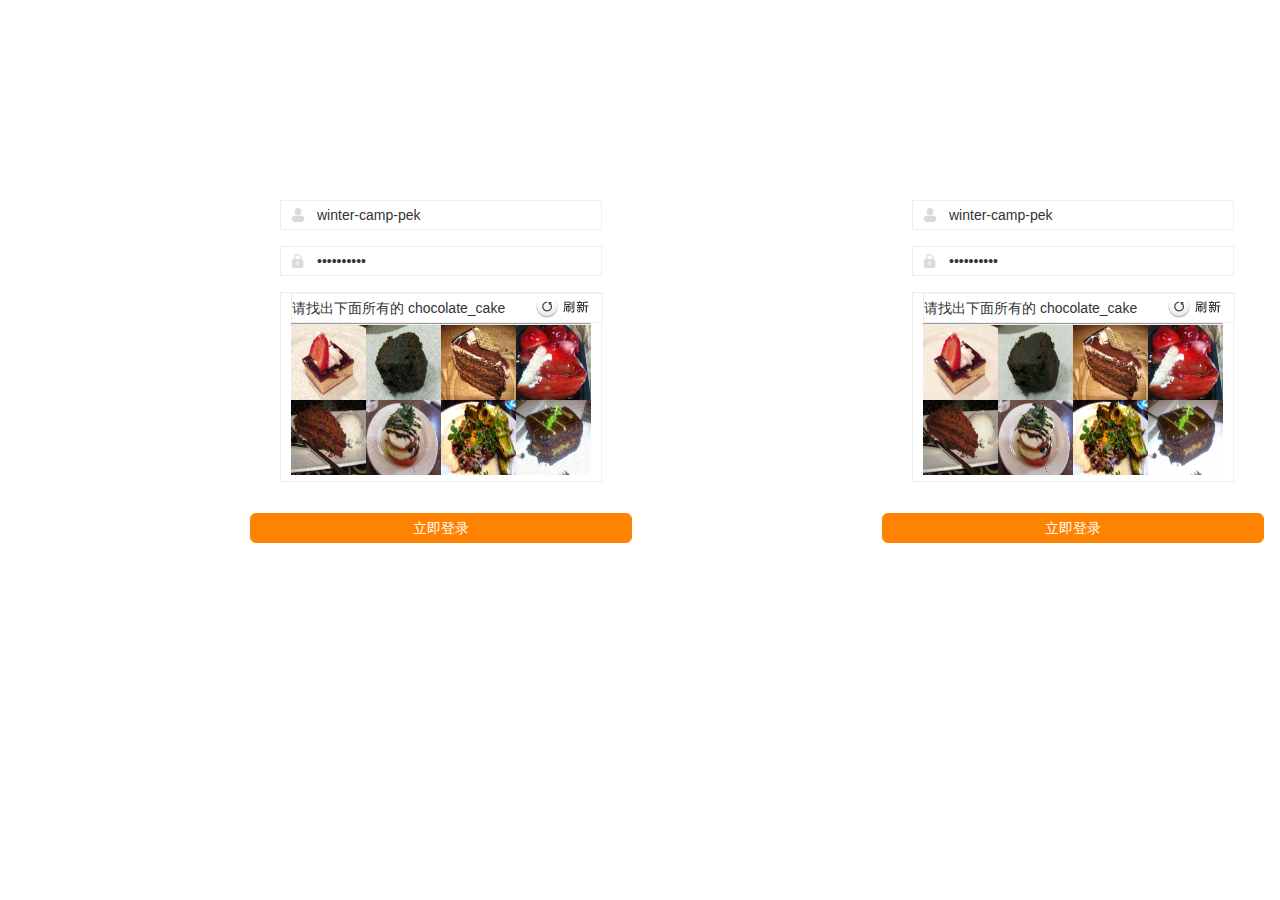
==== demo.html @ 8f359eaf "refresh index page" ====
<!DOCTYPE html>
<html>

<head>
  <meta charset="utf-8">
  <meta http-equiv="X-UA-Compatible" content="IE=edge,chrome=1">
  <title>中国铁路12306</title>
  <link rel="shortcut icon" href="images/favicon.ico" type="image/x-icon" />
  <link href="css/global.css" rel="stylesheet">
  <link href="css/public.css" rel="stylesheet">
  <link href="css/login.css" rel="stylesheet">
  <link href="css/iconfont.css" rel="stylesheet">
</head>

<body class="page-login">
  <!-- 登录区域 -->
  <div class="">

    <!--  仅显示账户登录添加样式login-box-account，验证码隐藏添加样式 login-box-account-nocode -->
    <div>
      <div class="login-bd" style="float:left">
        <!-- 账号登录 -->
        <div class="login-account">
          <div class="login-item">
            <label for="user" class="item-label"><i class="icon icon-user"></i></label>
            <input type="text" class="input" id="J-userName" placeholder="用户名／邮箱／手机号"  value="winter-camp-pek">
          </div>
          <div class="login-item">
            <label for="pwd" class="item-label"><i class="icon icon-pwd"></i></label>
            <input type="password" class="input" id="J-password" placeholder="密码" value="0123456789">
          </div>
          <div class="login-pwd-code">
            <!-- 验证码区域 -->
            <div class="touclick-wrapper lgcode-2018">
              <div class="lgcode-error" id="error" style="display: none;"></div>
              <div class="lgcode-success" id="success" style="display: none;"></div>
              <div class="lgcode-refresh"></div>
              <div id="J-loginImgArea" class="loginImg">
                <div class="login-item" style="margin-bottom:8px">
                  <p id="item2_label" type="text" class="input " style="padding-left: 0px;height:20px">请点击下图所有的apple_pie</p>
                  <hr />

                  <div class="pic" id="img">

                    <div class="bg" id="img1">
                      <div class=" img">
                      </div>
                    </div>

                    <div class="bg" id="img2">
                      <div class="img">
                      </div>
                    </div>
                    <div class="bg" id="img3">
                      <div class="img">
                      </div>
                    </div>

                    <div class="bg" id="img4">
                      <div class="img">
                      </div>
                    </div>



                    <div class="bg" id="img5">
                      <div class=" img">
                      </div>
                    </div>


                    <div class="bg" id="img6">
                      <div class=" img">
                      </div>
                    </div>


                    <div class="bg" id="img7">
                      <div class=" img">
                      </div>
                    </div>

                    <div class="bg" id="img8">
                      <div class="img">
                      </div>
                    </div>
                  </div>

                </div>
                <div class="lgcode-loading" style="display: none;"><img src="images/loading.gif" alt="" style="display: none;">
                </div>
                <div id="J-passCodeCoin"></div>
              </div>
            </div>


          </div>

        </div>

        <div class="login-error" id="J-login-error"><i class="icon icon-plaint-fill"></i><span>用户名或密码输入错误</span></div>
        <div class="login-btn">
          <a id="J-login" href="javascript:;" class="btn btn-primary form-block">立即登录</a>
        </div>

      </div>

      <div class="login-bd" style="float:left">
        <!-- 账号登录 -->
        <div class="login-account">
          <div class="login-item">
            <label for="user" class="item-label"><i class="icon icon-user"></i></label>
            <input type="text" class="input" id="J-userName" placeholder="用户名／邮箱／手机号" value="winter-camp-pek">
          </div>
          <div class="login-item">
            <label for="pwd" class="item-label"><i class="icon icon-pwd"></i></label>
            <input type="password" class="input" id="J-password" placeholder="密码" value="0123456789">
          </div>
          <div class="login-pwd-code">
            <!-- 验证码区域 -->
            <div class="touclick-wrapper lgcode-2018">
              <div class="lgcode-error" id="error2" style="display: none;"></div>
              <div class="lgcode-success" id="success2" style="display: none;"></div>
              <div class="lgcode-refresh"></div>
              <div id="J-loginImgArea2" class="loginImg">
                <div class="login-item" style="margin-bottom:8px">
                  <p id="item1_label" type="text" class="input " style="padding-left: 0px;height:20px">请点击下图所有的apple_pie</p>
                  <hr />

                  <div class="pic" id="img">

                    <div class="bg" id="img21">
                      <div class=" img">
                      </div>
                    </div>

                    <div class="bg" id="img22">
                      <div class="img">
                      </div>
                    </div>
                    <div class="bg" id="img23">
                      <div class="img">
                      </div>
                    </div>

                    <div class="bg" id="img24">
                      <div class="img">
                      </div>
                    </div>



                    <div class="bg" id="img25">
                      <div class=" img">
                      </div>
                    </div>


                    <div class="bg" id="img26">
                      <div class=" img">
                      </div>
                    </div>


                    <div class="bg" id="img27">
                      <div class=" img">
                      </div>
                    </div>

                    <div class="bg" id="img28">
                      <div class="img">
                      </div>
                    </div>
                  </div>

                </div>
                <div class="lgcode-loading" style="display: none;"><img src="images/loading.gif" alt="" style="display: none;">
                </div>
                <div id="J-passCodeCoin"></div>
              </div>
            </div>


          </div>

        </div>

        <div class="login-error" id="J-login-error"><i class="icon icon-plaint-fill"></i><span>用户名或密码输入错误</span></div>
        <div class="login-btn">
          <a id="J-login2" href="javascript:;" class="btn btn-primary form-block">立即登录</a>
        </div>

      </div>

    </div>






    <script type="text/javascript" src="js/jquery-1.9.1.js"></script>
    <script type="text/javascript" src="js/login_new.js"></script>
    <script type="text/javascript">
    /*
      $('#J-login').click(function () {
        //var n = Math.round(Math.random());
        var login = document.getElementById("J-loginImgArea");
        login.style.display = "none";
        //if (n == 0) {
        var id = document.getElementById('error');
        id.style.display = "block";
        //} else {
        //  var id = document.getElementById('success');
        //  id.style.display = "block";
        //}

      });
      $('#J-login2').click(function () {
        //var n = Math.round(Math.random());
        var login = document.getElementById("J-loginImgArea2");
        login.style.display = "none";
        //if (n == 0) {
        //  var id = document.getElementById('error2');
        //  id.style.display = "block";
        //} else {
        var id = document.getElementById('success2');
        id.style.display = "block";
        //}

      });
      */
      function left_btn_onclick() {
        var login = document.getElementById("J-loginImgArea");
        login.style.display = "none";
        var id = document.getElementById('error');
        id.style.display = "block";
      }

      function right_btn_onclick() {
        var login = document.getElementById("J-loginImgArea2");
        login.style.display = "none";
        var id = document.getElementById('success2');
        id.style.display = "block";
      }

      function refresh() {
        var login = document.getElementById("J-loginImgArea");
        login.style.display = "block";
        var login = document.getElementById("J-loginImgArea2");
        login.style.display = "block";
        var id = document.getElementById('success2');
        id.style.display = "none";
        var id = document.getElementById('error');
        id.style.display = "none";
        step_cnt = 0;
        //alert("Done !");
      }


      function sleep(delay) {
        var start = (new Date()).getTime();
        while ((new Date()).getTime() - start < delay) {
          continue;
        }
      }

      var epoch_cnt = 0;
      var step_cnt = 0;

      var img_l_Path = [
        ["05l.jpg", "03l.jpg", "00l.jpg", "04l.jpg", "02l.jpg", "07l.jpg", "06l.jpg", "01l.jpg"],
        ["12l.jpg", "11l.jpg", "16l.jpg", "13l.jpg", "14l.jpg", "15l.jpg", "10l.jpg", "17l.jpg"],
        ["25l.jpg", "21l.jpg", "20l.jpg", "22l.jpg", "23l.jpg", "24l.jpg", "27l.jpg", "26l.jpg"],
        ["30l.jpg", "37l.jpg", "36l.jpg", "35l.jpg", "34l.jpg", "33l.jpg", "32l.jpg", "31l.jpg"],
        ["47l.jpg", "45l.jpg", "46l.jpg", "44l.jpg", "43l.jpg", "40l.jpg", "41l.jpg", "42l.jpg"]
      ];

      var img_r_Path = [
        ["05r.jpg", "03r.jpg", "00r.jpg", "04r.jpg", "02r.jpg", "07r.jpg", "06r.jpg", "01r.jpg"],
        ["12r.jpg", "11r.jpg", "16r.jpg", "13r.jpg", "14r.jpg", "15r.jpg", "10r.jpg", "17r.jpg"],
        ["25r.jpg", "21r.jpg", "20r.jpg", "22r.jpg", "23r.jpg", "24r.jpg", "27r.jpg", "26r.jpg"],
        ["30r.jpg", "37r.jpg", "36r.jpg", "35r.jpg", "34r.jpg", "33r.jpg", "32r.jpg", "31r.jpg"],
        ["47r.jpg", "45r.jpg", "46r.jpg", "44r.jpg", "43r.jpg", "40r.jpg", "41r.jpg", "42r.jpg"]
      ];

      var item_label = ["chocolate_cake", 
                        "baklava", 
                        "chocolate_cake", 
                        "beet_salad", 
                        "beignets"];

      var if_left_selected = [
        [1, 0, 1, 0, 1, 0, 0, 1],
        [0, 1, 0, 0, 0, 1, 0, 0],
        [0, 1, 1, 1, 1, 1, 0, 0],
        [1, 0, 0, 1, 0, 1, 0, 0],
        [0, 1, 0, 0, 0, 1, 1, 0]
      ];

      var if_right_selected = [
        [0, 1, 1, 0, 1, 0, 0, 1],
        [1, 1, 0, 1, 1, 0, 0, 0],
        [1, 1, 0, 1, 0, 0, 1, 0],
        [1, 0, 0, 0, 0, 1, 1, 1],
        [0, 0, 0, 0, 1, 1, 1, 1]
      ];

      var init = [1, 2, 3, 4, 5, 6, 7, 8];
      var prefix = "请找出下面所有的 "

      function next_step() {
        if(step_cnt == 0) { 
          refresh();
          document.getElementById("item1_label").innerText = prefix + item_label[epoch_cnt];
          document.getElementById("item2_label").innerText = prefix + item_label[epoch_cnt];
          for (var i = 0; i < init.length; i++) {
            var id = "img" + init[i];
            var imagei = document.getElementById(id);
            var s = "url(img/"+ img_l_Path[epoch_cnt][i] +")";
            imagei.style.backgroundImage = s;
            imagei.children[0].className = "img";
          }
          for (var i = 0; i < init.length; i++) {
            var id = "img2" + init[i];
            var imagei = document.getElementById(id);
            var s = "url(img/"+ img_r_Path[epoch_cnt][i] +")";
            imagei.style.backgroundImage = s;
            imagei.children[0].className = "img";
          }
        }
        else if (step_cnt < 9){
          if (if_left_selected[epoch_cnt][step_cnt - 1] == 1) {
            var id = "img" + init[step_cnt - 1];
            var imagei = document.getElementById(id).children[0];
            imagei.className = "lgcode-active img";
            console.log(id);
          }
          if (if_right_selected[epoch_cnt][step_cnt - 1] == 1) {
            var id = "img2" + init[step_cnt - 1];
            var imagei = document.getElementById(id).children[0];
            imagei.className = "lgcode-active img";
            console.log(id);
          }
        }
        else
        {
          left_btn_onclick();
          right_btn_onclick();
        }

        step_cnt++;
        if (step_cnt >= 11) {
          step_cnt = 0;
          epoch_cnt++;
          if (epoch_cnt >= 5) location.reload();
        }
        setTimeout("next_step()", 1000);
      }

      window.onload = function () {
        /*
        for (var i = 0; i < init.length; i++) {
          var id = "img" + init[i];
          var imagei = document.getElementById(id);
          var s = "url(img/1.jpg)";
          imagei.style.backgroundImage = s;
          imagei.children[0].className = "img";
        }
        for (var i = 0; i < init.length; i++) {
          var id = "img2" + init[i];
          var imagei = document.getElementById(id);
          var s = "url(img/1.jpg)";
          imagei.style.backgroundImage = s;
          imagei.children[0].className = "img";
        }*/
        //setTimeout("next_step()", 1000);
        next_step();
      }

      /*
      var init = [1, 2, 3, 4, 5, 6, 7, 8];
      var clicked = [1, 1, 1, 1, 1, 1, 1, 1];

      var init2 = [1, 2, 3, 4, 5, 6, 7, 8];
      var clicked2 = [1, 1, 1, 1, 1, 1, 1, 1];
      window.onload = function () {
        for (var i = 0; i < init2.length; i++) {
          var id = "img" + init[i];
          var imagei = document.getElementById(id);
          var s = "url(img/1.jpg)";
          imagei.style.backgroundImage = s;
          imagei.children[0].className = "img";
        }
        for (var i = 0; i < init2.length; i++) {
          var id = "img2" + init2[i];
          var imagei = document.getElementById(id);
          var s = "url(img/1.jpg)";
          imagei.style.backgroundImage = s;
          imagei.children[0].className = "img";
        }
      }
      var x = 1;
      function clickpic() {
        if (clicked[x - 1] == 1) {
          var id = "img" + x;
          var imagei = document.getElementById(id).children[0];
          imagei.className = "lgcode-active img";
          console.log(id);
          setTimeout("clickpic()", "1000");
        }
        x++;
        if (x == 10) {
          document.getElementById("J-login").click();
          setTimeout("location.reload()", "3000");
          setTimeout("clickpic()", "5000");
          //loadcode();
          x = 1;
        };

      }

      var x2 = 1;
      function clickpic2() {
        if (clicked[x2 - 1] == 1) {
          var id = "img2" + x2;
          var imagei = document.getElementById(id).children[0];
          imagei.className = "lgcode-active img";
          console.log(id);
          setTimeout("clickpic2()", "1000");
        }
        x2++;
        if (x2 == 10) {
          document.getElementById("J-login2").click();
          setTimeout("location.reload()", "3000");
          setTimeout("clickpic2()", "5000");
          //loadcode();
          x2 = 1;
        };

      }
      setTimeout("clickpic2()", "1000");
      //loadcode();
      //setInterval("loadcode()","12000");
      setTimeout("clickpic()", "1000");
      */


    </script>
</body>

</html>
---- css/global.css ----
@charset "UTF-8";
body, div, dl, dt, dd, ul, ol, li, h1, h2, h3, h4, h5, h6, pre, code, form, fieldset, legend, input, textarea, p, blockquote, th, td, hr, button, article, aside, details, figcaption, figure, footer, header, hgroup, menu, nav, section {
  margin: 0;
  padding: 0;
}

h1, h2, h3, h4, h5, h6 {
  font-size: 100%;
  font-weight: 400;
}

address, caption, cite, code, dfn, em, th, var {
  font-style: normal;
  font-weight: 400;
}

ol, ul, li {
  list-style: none;
}

a {
  text-decoration: none;
  color: #333;
  background-color: transparent;
  -webkit-text-decoration-skip: objects;
}

a:hover {
  text-decoration: none;
  color: #3B99FC;
}

a:active, a:focus, a:hover {
  outline-width: 0;
  text-decoration: none;
  outline: none;
}

label {
  font-weight: 400;
}

fieldset, img {
  border: 0;
}

html {
  color: #333;
  background: #fff;
  -webkit-text-size-adjust: 100%;
  -ms-text-size-adjust: 100%;
}

article, aside, details, figcaption, figure, footer, header, hgroup, menu, nav, section {
  display: block;
}

audio, canvas, video {
  display: inline-block;
  *display: inline;
  *zoom: 1;
}

body, button, input, select, textarea {
  font-family: "Helvetica Neue", Helvetica, Arial, "PingFang SC", "Hiragino Sans GB", "Heiti SC", "Microsoft YaHei", "WenQuanYi Micro Hei", sans-serif;
  font-size: 14px;
  line-height: 1.5;
}

::-ms-clear,
::-ms-reveal {
  display: none;
}

button, input, select, textarea {
  font-size: 100%;
}

button, input[type=button], input[type=reset], input[type=submit] {
  cursor: pointer;
  -webkit-appearance: button;
}

button::-moz-focus-inner,
[type="button"]::-moz-focus-inner,
[type="reset"]::-moz-focus-inner,
[type="submit"]::-moz-focus-inner {
  border-style: none;
  padding: 0;
}

button:-moz-focusring,
[type="button"]:-moz-focusring,
[type="reset"]:-moz-focusring,
[type="submit"]:-moz-focusring {
  outline: 1px dotted ButtonText;
}

abbr[title] {
  border-bottom: none;
  text-decoration: underline;
  -webkit-text-decoration: underline dotted;
          text-decoration: underline dotted;
}

b,
strong {
  font-weight: bolder;
}

del {
  text-decoration: line-through;
}

mark {
  background: #ff0;
  color: #000;
}

small {
  font-size: 80%;
}

audio,
video {
  display: inline-block;
}

img {
  border-style: none;
}

svg:not(:root) {
  overflow: hidden;
}

table {
  border-collapse: collapse;
  border-spacing: 0;
}

th {
  text-align: inherit;
}

td {
  word-break: break-all;
  word-wrap: break-word;
}

textarea {
  resize: none;
}

iframe {
  display: block;
}

/*float*/
.clearfix {
  *zoom: 1;
}
.clearfix:before, .clearfix:after {
  content: "";
  display: table;
}
.clearfix:after {
  clear: both;
  overflow: hidden;
}

.clear {
  clear: both;
}

/*盒模型*/
*, *:before, *:after {
  -wekbit-box-sizing: border-box;
  -o-box-sizing: border-box;
  -ms-box-sizing: border-box;
  -webkit-box-sizing: border-box;
          box-sizing: border-box;
}

/*被选中的文本背景颜色*/
::-webkit-selection {
  color: #fff;
  background: #3B99FC;
}

::-moz-selection {
  color: #fff;
  background: #3B99FC;
}

::selection {
  color: #fff;
  background: #3B99FC;
}

/*placeholder颜色*/
::-webkit-input-placeholder {
  color: #999;
}

:-moz-placeholder {
  color: #999;
}

::-moz-placeholder {
  color: #999;
}

:-ms-input-placeholder {
  color: #999;
}

/*margin*/
.mt0 {
  margin-top: 0px;
}

.mt5 {
  margin-top: 5px;
}

.mt10 {
  margin-top: 10px;
}

.mt15 {
  margin-top: 15px;
}

.mt20 {
  margin-top: 20px;
}

.mt30 {
  margin-top: 30px;
}

.mr5 {
  margin-right: 5px;
}

.mr10 {
  margin-right: 10px;
}

.mr15 {
  margin-right: 15px;
}

.mr20 {
  margin-right: 20px;
}

.mr30 {
  margin-right: 30px;
}

.mb5 {
  margin-bottom: 5px;
}

.mb10 {
  margin-bottom: 10px;
}

.mb15 {
  margin-bottom: 15px;
}

.mb20 {
  margin-bottom: 20px;
}

.mb30 {
  margin-bottom: 30px;
}

.ml5 {
  margin-left: 5px;
}

.ml10 {
  margin-left: 10px;
}

.ml15 {
  margin-left: 15px;
}

.ml20 {
  margin-left: 20px;
}

.ml30 {
  margin-left: 30px;
}

/*padding*/
.pt0 {
  padding-top: 0px;
}

.pt5 {
  padding-top: 5px;
}

.pt10 {
  padding-top: 10px;
}

.pt15 {
  padding-top: 15px;
}

.pt20 {
  padding-top: 20px;
}

.pt30 {
  padding-top: 30px;
}

.pr5 {
  padding-right: 5px;
}

.pr10 {
  padding-right: 10px;
}

.pr15 {
  padding-right: 15px;
}

.pr20 {
  padding-right: 20px;
}

.pr30 {
  padding-right: 30px;
}

.pb5 {
  padding-bottom: 5px;
}

.pb10 {
  padding-bottom: 10px;
}

.pb15 {
  padding-bottom: 15px;
}

.pb20 {
  padding-bottom: 20px;
}

.pb30 {
  padding-bottom: 30px;
}

.pl5 {
  padding-left: 5px;
}

.pl10 {
  padding-left: 10px;
}

.pl15 {
  padding-left: 15px;
}

.pl20 {
  padding-left: 20px;
}

.pl30 {
  padding-left: 30px;
}

.pd5 {
  padding: 5px;
}

.pd10 {
  padding: 10px;
}

.pd15 {
  padding: 15px;
}

.pd20 {
  padding: 20px;
}

/*width*/
.w10 {
  width: 10px;
}

.w20 {
  width: 20px;
}

.w30 {
  width: 30px;
}

.w40 {
  width: 40px;
}

.w50 {
  width: 50px;
}

.w60 {
  width: 60px;
}

.w70 {
  width: 70px;
}

.w80 {
  width: 80px;
}

.w90 {
  width: 90px;
}

.w100 {
  width: 100px;
}

.w110 {
  width: 110px;
}

.w120 {
  width: 120px;
}

.w130 {
  width: 130px;
}

.w140 {
  width: 140px;
}

.w150 {
  width: 150px;
}

.w160 {
  width: 160px;
}

.w170 {
  width: 170px;
}

.w180 {
  width: 180px;
}

.w190 {
  width: 190px;
}

.w200 {
  width: 200px;
}

.w210 {
  width: 210px;
}

.w220 {
  width: 220px;
}

.w230 {
  width: 230px;
}

.w240 {
  width: 240px;
}

.w250 {
  width: 250px;
}

.w260 {
  width: 260px;
}

.w270 {
  width: 270px;
}

.w280 {
  width: 280px;
}

.w290 {
  width: 290px;
}

.w300 {
  width: 300px;
}

/*form*/
/*btn*/
.btn {
  display: inline-block;
  font-size: 14px;
  color: #333;
  min-width: 80px;
  height: 30px;
  line-height: 20px;
  padding: 4px 10px;
  border: 1px solid #EFEFEF;
  border-radius: 6px;
  background-color: #fff;
  text-align: center;
  white-space: nowrap;
  vertical-align: middle;
  cursor: pointer;
  -webkit-user-select: none;
  -moz-user-select: none;
  -ms-user-select: none;
  user-select: none;
  outline: none;
  -webkit-transition: border-color ease-in-out .15s,color ease-in-out .15s, background ease-in-out .15s,-webkit-box-shadow ease-in-out .15s;
  transition: border-color ease-in-out .15s,color ease-in-out .15s, background ease-in-out .15s,-webkit-box-shadow ease-in-out .15s;
  transition: border-color ease-in-out .15s,box-shadow ease-in-out .15s,color ease-in-out .15s, background ease-in-out .15s;
  transition: border-color ease-in-out .15s,box-shadow ease-in-out .15s,color ease-in-out .15s, background ease-in-out .15s,-webkit-box-shadow ease-in-out .15s;
}
.btn:hover {
  color: #3B99FC;
  border-color: #3B99FC;
  -webkit-box-shadow: 0 0 4px rgba(59, 153, 252, 0.4);
          box-shadow: 0 0 4px rgba(59, 153, 252, 0.4);
}
.btn.btn-default {
  background: #e6e6e6;
  border-color: #e6e6e6;
}
.btn.btn-default:hover {
  background: #c7c7c7;
  border-color: #c7c7c7;
  color: #333;
}
.btn.btn-primary, .pagination .page-skip .btn {
  background: #ff8201;
  color: #fff;
  border-color: #ff8201;
}
.btn.btn-primary:hover, .pagination .page-skip .btn:hover {
  background: rgba(255, 130, 1, 0.8);
  border-color: rgba(255, 130, 1, 0.8);
}
.btn.btn-secondary {
  background: #0f9ae0;
  color: #fff;
  border-color: #0f9ae0;
}
.btn.btn-secondary:hover {
  background: rgba(15, 154, 224, 0.8);
  border-color: rgba(15, 154, 224, 0.8);
}
.btn.btn-disabled {
  background: #eaeded;
  color: #999;
  border-color: #eaeded;
  cursor: not-allowed;
}
.btn.btn-disabled:hover {
  background: #eaeded;
  border-color: #eaeded;
  -webkit-box-shadow: none;
          box-shadow: none;
}
.btn.btn-success {
  background: #5eb95e;
  color: #fff;
  border-color: #5eb95e;
}
.btn.btn-success:hover {
  background: rgba(94, 185, 94, 0.8);
  border-color: rgba(94, 185, 94, 0.8);
}
.btn.btn-warning {
  background: #F6BA29;
  color: #fff;
  border-color: #F6BA29;
}
.btn.btn-warning:hover {
  background: rgba(246, 186, 41, 0.8);
  border-color: rgba(246, 186, 41, 0.8);
}
.btn.btn-danger {
  background: #dd514c;
  color: #fff;
  border-color: #dd514c;
}
.btn.btn-danger:hover {
  background: rgba(221, 81, 76, 0.8);
  border-color: rgba(221, 81, 76, 0.8);
}
.btn.btn-sm {
  min-width: 60px;
  height: 24px;
  padding: 1px 10px;
}
.btn.btn-sm.btn-radius {
  border-radius: 12px;
}
.btn.btn-lg {
  height: 36px;
  padding: 7px 10px;
}
.btn.btn-lg.btn-radius {
  border-radius: 18px;
}
.btn.form-block {
  display: block;
  width: 100%;
  border-radius: 6px;
  font-size: 14px;
}
.btn.btn-radius {
  border-radius: 15px;
}

.btn-left {
  text-align: left;
  font-size: 0;
}
.btn-left a {
  margin-right: 10px;
}

.btn-right {
  text-align: right;
  font-size: 0;
}
.btn-right a {
  margin-left: 10px;
}

.btn-center {
  text-align: center;
  font-size: 0;
}
.btn-center a {
  margin: 0 5px;
}

/*select*/
.select {
  min-width: 80px;
  height: 30px;
  line-height: 20px;
  border: 1px solid #EFEFEF;
  padding: 4px 10px;
  color: #333;
  text-indent: 0;
  text-align: left;
  outline: none;
  border-radius: 4px;
  background-color: #fff;
  vertical-align: middle;
  -webkit-box-sizing: border-box;
          box-sizing: border-box;
  -webkit-transition: border-color ease-in-out .15s,-webkit-box-shadow ease-in-out .15s;
  transition: border-color ease-in-out .15s,-webkit-box-shadow ease-in-out .15s;
  transition: border-color ease-in-out .15s,box-shadow ease-in-out .15s;
  transition: border-color ease-in-out .15s,box-shadow ease-in-out .15s,-webkit-box-shadow ease-in-out .15s;
}
.select:focus, .select.focus {
  border-color: #3B99FC;
  -webkit-box-shadow: 0 0 4px rgba(59, 153, 252, 0.4);
          box-shadow: 0 0 4px rgba(59, 153, 252, 0.4);
}

select::-ms-expand {
  display: none;
}

/*input*/
.input-box {
  display: inline-block;
  position: relative;
}
.input-box .input, .input-box .textarea {
  width: 100%;
  vertical-align: top;
}
.input-box .select {
  width: 100%;
  vertical-align: top;
}
.input-box .icon {
  position: absolute;
  top: 0;
  right: 0;
  width: 30px;
  height: 30px;
  line-height: 30px;
  text-align: center;
  color: #DCDCDC;
  cursor: pointer;
  font-size: 18px;
}
.input-box .icon:hover {
  color: #3B99FC;
}

.input-city .input, .input-city .textarea, .input-date .input, .input-date .textarea {
  padding-right: 30px;
}

.input, .textarea {
  height: 30px;
  line-height: 20px;
  border: 1px solid #EFEFEF;
  padding: 4px 10px;
  color: #333;
  background-color: #fff;
  color: #333;
  outline: none;
  font-size: 14px;
  border-radius: 0;
  vertical-align: middle;
  -webkit-box-sizing: border-box;
          box-sizing: border-box;
  -webkit-transition: border-color ease-in-out .15s,-webkit-box-shadow ease-in-out .15s;
  transition: border-color ease-in-out .15s,-webkit-box-shadow ease-in-out .15s;
  transition: border-color ease-in-out .15s,box-shadow ease-in-out .15s;
  transition: border-color ease-in-out .15s,box-shadow ease-in-out .15s,-webkit-box-shadow ease-in-out .15s;
}
.input:focus, .textarea:focus, .input.focus, .focus.textarea {
  border-color: #3B99FC;
  -webkit-box-shadow: 0 0 4px rgba(59, 153, 252, 0.4);
          box-shadow: 0 0 4px rgba(59, 153, 252, 0.4);
}
.input.input-sm, .input-sm.textarea {
  height: 24px;
  padding: 1px 10px;
}
.input.input-lg, .input-lg.textarea {
  height: 36px;
  padding: 7px 10px;
}
.input.input-error, .input-error.textarea {
  border-color: #E12525;
  color: #E12525;
}

.textarea {
  height: 70px;
  overflow-y: auto;
  overflow-x: hidden;
}

/*checkbox,radio*/
input[type="radio"],
input[type="checkbox"] {
  margin: 4px 0 0;
  margin-top: 1px \9;
  line-height: normal;
}

/*-----icheck插件样式-----*/
.icheckbox,
.iradio {
  display: inline-block;
  *display: inline;
  vertical-align: middle;
  margin: 0;
  padding: 0;
  width: 16px;
  height: 16px;
  border: none;
  cursor: pointer;
  background-image: url("../images/check.png");
  background-image: -webkit-image-set(url("../images/check.png") 1x, url("../images/check@2x.png") 2x);
  background-image: image-set(url("../images/check.png") 1x, url("../images/check@2x.png") 2x);
}

.icheckbox.checked {
  background-position: -16px 0;
  -webkit-animation: scale-spring .2s;
  animation: scale-spring .2s;
}

.iradio {
  background-position: -32px 0;
}

.iradio.checked {
  background-position: -48px 0;
  -webkit-animation: scale-spring .2s;
  animation: scale-spring .2s;
}

.check-inline {
  position: relative;
  display: inline-block;
  line-height: 30px;
  padding-left: 20px;
  margin-bottom: 0;
  vertical-align: middle;
  font-weight: normal;
  cursor: pointer;
  margin-right: 10px;
}
.check-inline .iradio, .check-inline .icheckbox {
  float: left;
  margin-left: -20px;
  margin-top: 7px;
}

/*file*/
input[type="file"] {
  display: block;
}

.file {
  position: relative;
  overflow: hidden;
  display: inline-block;
}
.file input[type=file] {
  position: absolute;
  left: 0;
  top: 0;
  z-index: 1;
  width: 100%;
  opacity: 0;
  cursor: pointer;
  font-size: 100px;
}

/*check*/
.check-list {
  *zoom: 1;
}
.check-list:before, .check-list:after {
  content: "";
  display: table;
}
.check-list:after {
  clear: both;
  overflow: hidden;
}
.check-list li {
  float: left;
  margin-right: 10px;
  height: 30px;
  line-height: 30px;
  cursor: pointer;
}
.check-list li i {
  display: inline-block;
  width: 16px;
  height: 16px;
  vertical-align: top;
  margin-top: 7px;
  margin-right: 10px;
  background-image: url("../images/check.png");
  background-image: -webkit-image-set(url("../images/check.png") 1x, url("../images/check@2x.png") 2x);
  background-image: image-set(url("../images/check.png") 1x, url("../images/check@2x.png") 2x);
}
.check-list .active i {
  background-position: -16px 0;
  -webkit-animation: .3s scale-spring;
          animation: .3s scale-spring;
}

.check-list-right li i {
  margin-right: 0;
  margin-left: 10px;
}

.radio-list {
  *zoom: 1;
}
.radio-list:before, .radio-list:after {
  content: "";
  display: table;
}
.radio-list:after {
  clear: both;
  overflow: hidden;
}
.radio-list li {
  float: left;
  margin-right: 10px;
  height: 30px;
  line-height: 30px;
  cursor: pointer;
}
.radio-list li i {
  display: inline-block;
  width: 16px;
  height: 16px;
  vertical-align: top;
  margin-top: 7px;
  margin-right: 10px;
  background-image: url("../images/check.png");
  background-image: -webkit-image-set(url("../images/check.png") 1x, url("../images/check@2x.png") 2x);
  background-image: image-set(url("../images/check.png") 1x, url("../images/check@2x.png") 2x);
  background-position: -32px 0;
}
.radio-list .active i {
  background-position: -48px 0;
  -webkit-animation: .3s scale-spring;
          animation: .3s scale-spring;
}

/*网站通用样式*/
.ml {
  margin-left: 10px !important;
}

.ml-sm {
  margin-left: 5px !important;
}

.ml-lg {
  margin-left: 20px !important;
}

.mr {
  margin-right: 10px !important;
}

.mr-sm {
  margin-right: 5px !important;
}

.mr-lg {
  margin-right: 20px !important;
}

.mt {
  margin-top: 10px !important;
}

.mt-sm {
  margin-top: 5px !important;
}

.mt-lg {
  margin-top: 20px !important;
}

.mb {
  margin-bottom: 10px !important;
}

.mb-sm {
  margin-bottom: 5px !important;
}

.mb-lg {
  margin-bottom: 20px !important;
}

.show {
  display: block !important;
}

.hide {
  display: none !important;
}

.pull-left {
  float: left !important;
}

.pull-right {
  float: right !important;
}

.text-center {
  text-align: center !important;
}

.text-left {
  text-align: left !important;
}

.text-right {
  text-align: right !important;
}

.txt-default {
  color: #333 !important;
}

.txt-primary {
  color: #3B99FC !important;
}

.txt-light,
.txt-tips {
  color: #666 !important;
}

.txt-lighter {
  color: #999 !important;
}

.txt-lightest {
  color: #fff !important;
}

.txt-success {
  color: #5eb95e !important;
}

.txt-error {
  color: #E12525 !important;
}

.txt-warning {
  color: #F6BA29 !important;
}

.txt-danger {
  color: #dd514c !important;
}

.txt-disabled {
  color: #eaeded !important;
}

.txt-price {
  color: #ff8201 !important;
}

.txt-lg {
  font-size: 16px !important;
}

.txt-mlg {
  font-size: 18px !important;
}

.txt-blg {
  font-size: 20px !important;
}

.txt-sm {
  font-size: 12px !important;
}

.txt-md {
  font-size: 14px !important;
}

.underline {
  text-decoration: underline;
}

.required {
  color: #f00;
  font-weight: 400;
}

.wrapper {
  width: 1200px;
  padding: 0 5px;
  margin-left: auto;
  margin-right: auto;
}

/*三角形*/
.caret {
  display: inline-block;
  width: 0;
  height: 0;
  line-height: 0;
  font-size: 0;
  overflow: hidden;
  border-width: 4px;
  cursor: pointer;
  border-style: solid dashed dashed dashed;
  border-color: #EFEFEF transparent transparent transparent;
  border-bottom: none;
}

/*图片划入缩放*/
.img-scale {
  overflow: hidden;
}
.img-scale img {
  -webkit-transition: .3s linear transform;
  transition: .3s linear transform;
}
.img-scale img:hover {
  -webkit-transform: scale(1.02);
          transform: scale(1.02);
}

/*section*/
.section {
  padding-top: 30px;
}
.section .section-hd {
  height: 40px;
  border-bottom: 2px solid #EFEFEF;
}
.section .section-hd .more {
  float: right;
  line-height: 38px;
  color: #999;
}
.section .section-hd .more:hover {
  color: #3B99FC;
}
.section .section-tit {
  float: left;
  position: relative;
  font-size: 16px;
  line-height: 38px;
  height: 38px;
  color: #3B99FC;
  padding: 0 4px;
}
.section .section-tit:after {
  content: "";
  position: absolute;
  bottom: -2px;
  left: 0;
  right: 0;
  height: 2px;
  background: #3B99FC;
}

/*金钱*/
.txt-price {
  color: #ff8201;
}
.txt-price .rmb {
  font-style: normal;
}

/*返回顶部*/
.gototop {
  position: fixed;
  bottom: 0;
  right: 0;
  width: 50px;
  opacity: 0;
  visibility: hidden;
  -webkit-transition: 1s linear opacity;
  transition: 1s linear opacity;
}
.gototop a {
  display: block;
  width: 50px;
  height: 50px;
  line-height: 50px;
  text-align: center;
  background: #EFEFEF;
}
.gototop .icon {
  font-size: 20px;
  color: #666;
}
.gototop.active {
  opacity: 1;
  visibility: visible;
}

/*遮罩层*/
.mask {
  position: fixed;
  left: 0;
  right: 0;
  top: 0;
  bottom: 0;
  background: #000;
  opacity: .5;
  z-index: 5000;
}

/*弹窗*/
.modal {
  position: absolute;
  top: 100px;
  left: 50%;
  top: 50%;
  width: 600px;
  height: auto;
  border: 1px solid #3B99FC;
  border-radius: 4px 4px 0 0;
  -webkit-box-shadow: 0 3px 5px rgba(0, 0, 0, 0.15);
          box-shadow: 0 3px 5px rgba(0, 0, 0, 0.15);
  background: #3B99FC;
  z-index: 4000;
  overflow: hidden;
  zoom: 1;
  display: none;
}
.modal .modal-header {
  height: 30px;
  line-height: 30px;
  color: #fff;
  padding: 0 10px;
  border-radius: 4px 4px 0 0;
  position: relative;
  font-size: 16px;
}
.modal .modal-header a {
  color: #fff;
}
.modal .modal-close {
  position: absolute;
  right: 10px;
  top: 50%;
  margin-top: -8px;
  width: 16px;
  height: 16px;
  line-height: 16px;
  text-align: center;
  color: #666;
  font-size: 12px;
  -webkit-transition: .3s linear all;
  transition: .3s linear all;
}
.modal .modal-close:hover {
  color: #fff;
  -webkit-transform: rotate(180deg);
          transform: rotate(180deg);
}
.modal .modal-body {
  border-top: 1px solid #66c9ea;
  padding: 10px;
  background: #fff;
}
.modal .modal-footer {
  padding: 0 10px 10px 10px;
  text-align: center;
  background: #fff;
}
.modal .modal-footer a {
  margin-left: 10px;
}

.modal-mini {
  width: 360px;
}
.modal-mini .result-bd {
  padding-left: 65px;
  padding-bottom: 10px;
  margin: 10px 30px 0 30px;
}

/*结果页*/
.box-result {
  border: 1px solid #3B99FC;
  padding: 20px;
}
.box-result .result-bd {
  margin: 0 200px;
}
.box-result .btn-group-center {
  margin-top: 30px;
  padding-top: 30px;
  border-top: 1px dashed #EFEFEF;
}

.result-bd {
  padding-left: 90px;
  position: relative;
  _height: 45px;
  min-height: 45px;
  line-height: 20px;
  padding-top: 5px;
}
.result-bd .result-img {
  position: absolute;
  top: 0;
  left: 0;
}
.result-bd .result-tit {
  font-weight: 700;
  font-size: 16px;
  color: #333;
  line-height: 20px;
  margin-bottom: 5px;
}

.result-bd-mini {
  min-height: 40px;
  line-height: 40px;
  overflow: hidden;
  -ms-text-overflow: ellipsis;
  text-overflow: ellipsis;
  white-space: nowrap;
}
.result-bd-mini .result-tit {
  height: 40px;
  line-height: 40px;
  overflow: hidden;
  -ms-text-overflow: ellipsis;
  text-overflow: ellipsis;
  white-space: nowrap;
  margin-bottom: 0;
}

/*面包屑*/
.breadcrumb {
  height: 50px;
  line-height: 50px;
  color: #666;
  font-size: 12px;
}
.breadcrumb a {
  color: #666;
}
.breadcrumb a:hover {
  color: #3B99FC;
}
.breadcrumb .active {
  color: #3B99FC;
}
.breadcrumb .sep {
  font-family: "5B8B\4F53";
  margin: 0 3px;
}

/*内容面板*/
.main-panel {
  border-top: 0;
  position: relative;
}
.main-panel .panel-hd {
  height: 40px;
  line-height: 40px;
  background: #3B99FC;
  padding: 0 20px;
  color: #fff;
}
.main-panel .panel-bd {
  border: 1px solid #EFEFEF;
  padding: 20px 19px;
}
.main-panel .panel-sub-title {
  font-size: 24px;
  line-height: 36px;
  text-align: center;
  padding: 10px;
  margin-bottom: 15px;
}
.main-panel .panel-bd-bg {
  background: #FCFCFC;
  border: none;
}

/*内页查询*/
.search-box {
  background: #f8f8f8;
  border-radius: 1px;
  padding: 0px 20px 20px;
  border: 1px solid #EFEFEF;
}
.search-box .form-label {
  float: left;
  width: 75px;
  padding-right: 10px;
  text-align: right;
}
.search-box .form-label .required {
  margin-right: 3px;
}

.search-box-list {
  *zoom: 1;
}
.search-box-list:before, .search-box-list:after {
  content: "";
  display: table;
}
.search-box-list:after {
  clear: both;
  overflow: hidden;
}
.search-box-list li {
  float: left;
  margin: 20px 10px 0 0;
}
.search-box-list .form-label {
  line-height: 30px;
}
.search-box-list .btn {
  min-width: 100px;
  vertical-align: top;
}

/*无查询结果*/
.result-none {
  text-align: center;
  width: 100%;
  padding: 30px 0;
}
.result-none .result-pic {
  width: 240px;
  height: 144px;
  vertical-align: top;
}
.result-none .result-txt {
  font-size: 18px;
  color: #999;
  margin-top: 30px;
  line-height: 24px;
}

/*文章详情*/
.article-box {
  padding: 0 65px;
}
.article-box .title {
  line-height: 34px;
  margin: 0px 0 20px;
  text-align: center;
  font-size: 20px;
  font-weight: 700;
}
.article-box .para-sub-title {
  height: 32px;
  line-height: 32px;
  font-size: 16px;
  font-weight: 700;
  margin-top: 20px;
}
.article-box .para-sub-title:before {
  content: "";
  float: left;
  width: 3px;
  height: 16px;
  background: #3B99FC;
  margin: 9px 10px 0 0;
}
.article-box .para-box {
  margin-top: 20px;
  line-height: 22px;
}
.article-box .img-box {
  text-align: center;
  margin-top: 30px;
}
.article-box .img-box img {
  max-width: 100%;
}

/*右侧悬浮菜单*/
.fixed-right {
  position: fixed;
  right: 0;
  bottom: 200px;
  z-index: 1100;
}

.fixed-right-menu {
  width: 50px;
}
.fixed-right-menu .menu-item {
  margin-bottom: 5px;
  background: #EFEFEF;
  text-align: center;
  width: 50px;
  position: relative;
}
.fixed-right-menu .menu-item:hover .menu-code {
  -webkit-transform: translateX(0);
          transform: translateX(0);
  visibility: visible;
  opacity: 1;
}
.fixed-right-menu .menu-item .menu-hd {
  text-align: center;
  display: block;
  padding: 10px;
  color: #666;
}
.fixed-right-menu .menu-item .menu-hd:hover {
  color: #3B99FC;
}
.fixed-right-menu .menu-item .menu-name {
  line-height: 18px;
}
.fixed-right-menu .menu-item .icon {
  display: block;
  font-size: 24px;
  height: 30px;
  line-height: 30px;
}
.fixed-right-menu .menu-code {
  width: 330px;
  height: 148px;
  background: #fff;
  -webkit-box-shadow: 0 0 8px #E3E3E3;
          box-shadow: 0 0 8px #E3E3E3;
  border: 1px solid #EFEFEF;
  position: absolute;
  top: 50%;
  margin-top: -74px;
  right: 60px;
  z-index: 1100;
  padding: 0 20px 20px 20px;
  opacity: 0;
  visibility: hidden;
  text-align: left;
  -webkit-transform: translateX(-10px);
          transform: translateX(-10px);
  -webkit-transition: .3s ease opacity,.3s ease transform;
  transition: .3s ease opacity,.3s ease transform;
}
.fixed-right-menu .menu-code:before {
  content: "";
  position: absolute;
  right: -10px;
  top: 50%;
  margin-top: -10px;
  display: inline-block;
  width: 0;
  height: 0;
  line-height: 0;
  font-size: 0;
  overflow: hidden;
  border-width: 10px;
  cursor: pointer;
  border-style: dashed dashed dashed solid;
  border-color: transparent transparent transparent #EFEFEF;
  border-right: none;
}
.fixed-right-menu .menu-code:after {
  content: "";
  position: absolute;
  right: -9px;
  top: 50%;
  margin-top: -10px;
  display: inline-block;
  width: 0;
  height: 0;
  line-height: 0;
  font-size: 0;
  overflow: hidden;
  border-width: 10px;
  cursor: pointer;
  border-style: dashed dashed dashed solid;
  border-color: transparent transparent transparent #fff;
  border-right: none;
}
.fixed-right-menu .menu-code-name {
  height: 46px;
  line-height: 46px;
}
.fixed-right-menu .menu-code-pic {
  display: block;
  width: 80px;
  height: 80px;
  position: relative;
}
.fixed-right-menu .menu-code-pic img {
  display: block;
  width: 80px;
  height: 80px;
  border: 1px solid #EFEFEF;
}
.fixed-right-menu .menu-code-pic .code-tips {
  position: absolute;
  top: 0px;
  left: 96px;
  width: 190px;
  height: 80px;
  border: 1px solid #EFEFEF;
  background-color: #fff;
  background-image: url("../images/bg-train.png");
  background-image: -webkit-image-set(url("../images/bg-train.png") 1x, url("../images/bg-train@2x.png") 2x);
  background-image: image-set(url("../images/bg-train.png") 1x, url("../images/bg-train@2x.png") 2x);
  background-position: right bottom;
  background-repeat: no-repeat;
  line-height: 18px;
  padding: 12px 10px;
  font-size: 12px;
  text-align: left;
}
.fixed-right-menu .menu-code-pic .code-tips:before {
  content: "";
  position: absolute;
  left: -6px;
  top: 34px;
  display: inline-block;
  width: 0;
  height: 0;
  line-height: 0;
  font-size: 0;
  overflow: hidden;
  border-width: 6px;
  cursor: pointer;
  border-style: dashed solid dashed dashed;
  border-color: transparent #EFEFEF transparent transparent;
  border-left: none;
}
.fixed-right-menu .menu-code-pic .code-tips:after {
  content: "";
  position: absolute;
  left: -5px;
  top: 34px;
  display: inline-block;
  width: 0;
  height: 0;
  line-height: 0;
  font-size: 0;
  overflow: hidden;
  border-width: 6px;
  cursor: pointer;
  border-style: dashed solid dashed dashed;
  border-color: transparent #fff transparent transparent;
  border-left: none;
}

/*页面加载*/
.page-loading {
  position: fixed;
  top: 0;
  left: 0;
  right: 0;
  bottom: 0;
  background: #fff url(../images/loading2.gif) center center no-repeat;
  z-index: 5000;
  background-size: 100px 100px;
}

/*tooltip提示插件*/
.tooltip {
  position: absolute;
  z-index: 100;
  display: block;
  font-size: 14px;
  opacity: 0;
  filter: alpha(opacity=0);
}
.tooltip.in {
  opacity: 0.98;
  filter: alpha(opacity=98);
}
.tooltip.top {
  margin-top: -3px;
  padding: 4px 0;
}
.tooltip.right {
  margin-left: 3px;
  padding: 0 4px;
}
.tooltip.bottom {
  margin-top: 3px;
  padding: 4px 0;
}
.tooltip.left {
  margin-left: -3px;
  padding: 0 4px;
}

.tooltip-inner {
  max-width: 200px;
  padding: 3px 8px;
  color: #fff;
  text-align: center;
  background-color: #3B99FC;
  border-radius: 2px;
}

.tooltip-arrow {
  position: absolute;
  width: 0;
  height: 0;
  border-color: transparent;
  border-style: solid;
}

.tooltip.top .tooltip-arrow {
  bottom: 0;
  left: 50%;
  margin-left: -4px;
  border-width: 4px 4px 0;
  border-top-color: #3B99FC;
}
.tooltip.top-left .tooltip-arrow {
  bottom: 0;
  right: 4px;
  margin-bottom: -4px;
  border-width: 4px 4px 0;
  border-top-color: #3B99FC;
}
.tooltip.top-right .tooltip-arrow {
  bottom: 0;
  left: 4px;
  margin-bottom: -4px;
  border-width: 4px 4px 0;
  border-top-color: #3B99FC;
}
.tooltip.right .tooltip-arrow {
  top: 50%;
  left: 0;
  margin-top: -4px;
  border-width: 4px 4px 4px 0;
  border-right-color: #3B99FC;
}
.tooltip.left .tooltip-arrow {
  top: 50%;
  right: 0;
  margin-top: -4px;
  border-width: 4px 0 4px 4px;
  border-left-color: #3B99FC;
}
.tooltip.bottom .tooltip-arrow {
  top: 0;
  left: 50%;
  margin-left: -4px;
  border-width: 0 4px 4px;
  border-bottom-color: #3B99FC;
}
.tooltip.bottom-left .tooltip-arrow {
  top: 0;
  right: 4px;
  margin-top: -4px;
  border-width: 0 4px 4px;
  border-bottom-color: #3B99FC;
}
.tooltip.bottom-right .tooltip-arrow {
  top: 0;
  left: 4px;
  margin-top: -4px;
  border-width: 0 4px 4px;
  border-bottom-color: #3B99FC;
}

/*输入框错误提示*/
.tooltip-error {
  position: absolute;
  height: 30px;
  line-height: 28px;
  border: 1px solid #E12525;
  padding: 0 10px;
  border-radius: 4px;
  color: #E12525;
  background: #FFEBEB;
  z-index: 3000;
  white-space: nowrap;
  display: none;
}
.tooltip-error:before {
  content: "";
  position: absolute;
  top: 50%;
  margin-top: -4px;
  left: -4px;
  display: inline-block;
  width: 0;
  height: 0;
  line-height: 0;
  font-size: 0;
  overflow: hidden;
  border-width: 4px;
  cursor: pointer;
  border-style: dashed solid dashed dashed;
  border-color: transparent #E12525 transparent transparent;
  border-left: none;
}
.tooltip-error:after {
  content: "";
  position: absolute;
  top: 50%;
  margin-top: -4px;
  left: -3px;
  display: inline-block;
  width: 0;
  height: 0;
  line-height: 0;
  font-size: 0;
  overflow: hidden;
  border-width: 4px;
  cursor: pointer;
  border-style: dashed solid dashed dashed;
  border-color: transparent #FFEBEB transparent transparent;
  border-left: none;
}
.tooltip-error .icon {
  margin-right: 4px;
}

/*下拉框组件*/
.down-box {
  position: absolute;
  top: 100%;
  margin-top: 1px;
  left: 0;
  right: 0;
  background: #fff;
  border: 1px solid #EFEFEF;
  z-index: 10;
  display: none;
}
.down-box .down-list li {
  height: 30px;
  line-height: 30px;
  padding: 0 10px;
  cursor: pointer;
  white-space: nowrap;
}
.down-box .down-list li:hover {
  background: #E8F3FF;
  color: #3B99FC;
}
.down-box .down-list li.active {
  background: #61ADFD;
  color: #fff;
}

/*标签-最新*/
.label-new {
  display: inline-block;
  border: 1px solid #ffb5b5;
  height: 18px;
  line-height: 16px;
  padding: 0 5px;
  background: #fff;
  color: #FF4646;
  font-size: 12px;
  font-style: normal;
  vertical-align: middle;
}

/*翻页*/
.pagination {
  height: 30px;
  line-height: 30px;
  text-align: right;
}
.pagination .page-num {
  display: inline-block;
  font-size: 0;
  vertical-align: top;
}
.pagination .page-num li {
  display: inline-block;
  vertical-align: top;
  margin-right: 10px;
}
.pagination .page-num li a {
  display: block;
  height: 30px;
  border: 1px solid #EFEFEF;
  line-height: 28px;
  padding: 0 5px;
  min-width: 30px;
  text-align: center;
  font-size: 14px;
  border-radius: 2px;
  background: #F8F8F8;
}
.pagination .page-num li a:hover {
  color: #3B99FC;
}
.pagination .page-num li .icon {
  font-size: 14px;
}
.pagination .page-num .dotted {
  display: block;
  height: 30px;
  line-height: 24px;
  font-size: 14px;
  color: #999;
}
.pagination .page-num .active a,
.pagination .page-num .active a:hover {
  background: #3B99FC;
  border-color: #3B99FC;
  color: #fff;
}
.pagination .page-num .disabled a {
  color: #d2d2d2;
  cursor: not-allowed;
  border-color: #e2e2e2;
}
.pagination .page-num .disabled a:hover {
  color: #d2d2d2;
  border-color: #e2e2e2;
  -webkit-box-shadow: none;
          box-shadow: none;
}
.pagination .page-all {
  display: inline-block;
  margin-right: 10px;
  vertical-align: top;
}
.pagination .page-all strong {
  margin: 0 3px;
  font-weight: 400;
}
.pagination .page-skip {
  display: inline-block;
  margin-right: 10px;
}
.pagination .page-skip .input, .pagination .page-skip .textarea {
  width: 40px;
  text-align: center;
  margin: 0 5px;
  padding-left: 2px;
  padding-right: 2px;
  vertical-align: baseline;
}
.pagination .page-skip .btn {
  margin-left: 10px;
}
.pagination .page-btn {
  background: #F8F8F8;
  vertical-align: top;
  border-radius: 2px;
  min-width: 50px;
}

/*加载中*/
.box-loading {
  height: 100px;
  position: relative;
}
.box-loading img {
  position: absolute;
  width: 60px;
  height: 60px;
  top: 50%;
  left: 50%;
  margin: -30px 0 0 -30px;
}

@-webkit-keyframes scale-spring {
  0% {
    opacity: 0.5;
    -webkit-transform: scale(0.5);
            transform: scale(0.5);
  }
  80% {
    opacity: 0.8;
    -webkit-transform: scale(1.1);
            transform: scale(1.1);
  }
  100% {
    opacity: 1;
    -webkit-transform: scale(1);
            transform: scale(1);
  }
}

@keyframes scale-spring {
  0% {
    opacity: 0.5;
    -webkit-transform: scale(0.5);
            transform: scale(0.5);
  }
  80% {
    opacity: 0.8;
    -webkit-transform: scale(1.1);
            transform: scale(1.1);
  }
  100% {
    opacity: 1;
    -webkit-transform: scale(1);
            transform: scale(1);
  }
}
@-webkit-keyframes up-small {
  0% {
    -webkit-transform: translate3d(0, 30px, 0);
            transform: translate3d(0, 30px, 0);
    opacity: 0.3;
  }
  100% {
    -webkit-transform: translate3d(0, 0, 0);
            transform: translate3d(0, 0, 0);
    opacity: 1;
  }
}
@keyframes up-small {
  0% {
    -webkit-transform: translate3d(0, 30px, 0);
            transform: translate3d(0, 30px, 0);
    opacity: 0.3;
  }
  100% {
    -webkit-transform: translate3d(0, 0, 0);
            transform: translate3d(0, 0, 0);
    opacity: 1;
  }
}
@-webkit-keyframes up-lg {
  0% {
    -webkit-transform: translate3d(0, 100px, 0);
            transform: translate3d(0, 100px, 0);
    opacity: 0.3;
  }
  100% {
    -webkit-transform: translate3d(0, 0, 0);
            transform: translate3d(0, 0, 0);
    opacity: 1;
  }
}
@keyframes up-lg {
  0% {
    -webkit-transform: translate3d(0, 100px, 0);
            transform: translate3d(0, 100px, 0);
    opacity: 0.3;
  }
  100% {
    -webkit-transform: translate3d(0, 0, 0);
            transform: translate3d(0, 0, 0);
    opacity: 1;
  }
}
@-webkit-keyframes width-increase {
  0% {
    width: 0%;
  }
}
@-webkit-keyframes animate-positive {
  0% {
    width: 0%;
  }
}
@keyframes animate-positive {
  0% {
    width: 0%;
  }
}
/*
z-index:
header  2000
nav 1900
mask 5000
*/
---- css/public.css ----
@charset "UTF-8";
.header,
.header *,
.footer,
.footer *,
.nav-box,
.nav-box * {
  -webkit-box-sizing: border-box;
          box-sizing: border-box;
  font-family: "Helvetica Neue", Helvetica, Arial, "PingFang SC", "Hiragino Sans GB", "Heiti SC", "Microsoft YaHei", "WenQuanYi Micro Hei", sans-serif;
}

.header .wrapper,
.footer .wrapper,
.nav-box .wrapper {
  width: 1200px;
  padding: 0 5px;
  margin-left: auto;
  margin-right: auto;
}

.header,
.footer,
.nav-box {
  font-size: 14px;
}

.w300 {
  width: 300px;
}

a {
  color: #333;
}
a:hover {
  color: #3B99FC;
}

h1, h2, h3, h4, h5, h6 {
  font-weight: 400;
  font-size: 100%;
}

.mr {
  margin-right: 10px;
}

.ml {
  margin-left: 10px;
}

/*头部*/
.header {
  background: #fff;
  position: relative;
  z-index: 2000;
}
.header:before {
  content: "";
  position: absolute;
  top: 24px;
  right: 0;
  left: 50%;
  height: 40px;
  background: #f8f8f8;
  z-index: 1;
}
.header .header-con {
  *zoom: 1;
  height: 80px;
}
.header .header-con:before, .header .header-con:after {
  content: "";
  display: table;
}
.header .header-con:after {
  clear: both;
  overflow: hidden;
}

.logo {
  float: left;
  margin: 15px 0 0 0;
}
.logo a {
  display: block;
  width: 200px;
  height: 50px;
  text-indent: -9999px;
  background-image: url("../images/logo.png");
  background-image: -webkit-image-set(url("../images/logo.png") 1x, url("../images/logo@2x.png") 2x);
  background-image: image-set(url("../images/logo.png") 1x, url("../images/logo@2x.png") 2x);
}

.header-right {
  float: right;
  margin: 24px 0 0 0;
  width: 890px;
  height: 40px;
  background-image: url(../images/train.png);
  background-image: -webkit-image-set(url(../images/train.png) 1x, url(../images/train@2x.png) 2x);
  background-image: image-set(url(../images/train.png) 1x, url(../images/train@2x.png) 2x);
  background-repeat: no-repeat;
  position: relative;
  z-index: 2000;
}

/*-----搜索条-----*/
.header-search {
  float: left;
  width: 450px;
  margin: 5px 0 5px 100px;
}
.header-search .search-bd {
  width: 420px;
  position: relative;
}
.header-search .search-bd .search-input {
  width: 100%;
  float: left;
  border-radius: 0;
  height: 30px;
  line-height: 20px;
  border: 1px solid #EFEFEF;
  padding: 4px 10px;
  background-color: #fff;
  color: #333;
  outline: none;
  font-size: 14px;
  -webkit-box-sizing: border-box;
          box-sizing: border-box;
  -webkit-transition: border-color ease-in-out .15s,-webkit-box-shadow ease-in-out .15s;
  transition: border-color ease-in-out .15s,-webkit-box-shadow ease-in-out .15s;
  transition: border-color ease-in-out .15s,box-shadow ease-in-out .15s;
  transition: border-color ease-in-out .15s,box-shadow ease-in-out .15s,-webkit-box-shadow ease-in-out .15s;
}
.header-search .search-bd .search-input.focus {
  border-color: #3B99FC;
}
.header-search .search-btn {
  float: left;
  width: 30px;
  color: #fff;
  height: 30px;
  line-height: 30px;
  padding: 0;
  border-radius: 0;
  background-color: #3B99FC;
  border: none;
  text-align: center;
  cursor: pointer;
  -webkit-user-select: none;
  -moz-user-select: none;
  -ms-user-select: none;
  user-select: none;
  outline: none;
  -webkit-transition: border-color ease-in-out .15s,color ease-in-out .15s, background ease-in-out .15s,-webkit-box-shadow ease-in-out .15s;
  transition: border-color ease-in-out .15s,color ease-in-out .15s, background ease-in-out .15s,-webkit-box-shadow ease-in-out .15s;
  transition: border-color ease-in-out .15s,box-shadow ease-in-out .15s,color ease-in-out .15s, background ease-in-out .15s;
  transition: border-color ease-in-out .15s,box-shadow ease-in-out .15s,color ease-in-out .15s, background ease-in-out .15s,-webkit-box-shadow ease-in-out .15s;
}
.header-search .search-btn:hover {
  background: #2676E3;
  color: #fff;
}
.header-search .search-down, .header-search .search-history {
  position: absolute;
  top: 30px;
  left: 0;
  right: 0;
  z-index: 2000;
  background: #fff;
  border: 1px solid #EFEFEF;
  border-top: none;
  min-height: 30px;
  display: none;
}
.header-search .search-down .close, .header-search .search-history .close {
  position: absolute;
  top: 0;
  right: 16px;
  line-height: 34px;
  height: 34px;
  color: #3B99FC;
  font-size: 12px;
  background: none;
  text-indent: 0;
  width: auto;
}
.header-search .search-down .close:hover, .header-search .search-history .close:hover {
  color: #2676E3;
}
.header-search .search-down-list li {
  height: 34px;
  line-height: 34px;
  overflow: hidden;
  padding: 0 10px 0 5px;
  cursor: pointer;
  color: #666;
}
.header-search .search-down-list li:hover {
  background: #F8F8F8;
}
.header-search .search-down-list .list-txt {
  color: #333;
}
.header-search .search-down-list .icon {
  float: left;
  width: 24px;
  color: #3B99FC;
}
.header-search .search-down-list .icon-zhanche {
  font-size: 14px;
}
.header-search .search-down-hot {
  border-top: 1px solid #EFEFEF;
  padding: 10px;
}
.header-search .search-hot-tit {
  line-height: 24px;
  font-weight: 700;
}
.header-search .search-hot-key {
  line-height: 24px;
}
.header-search .search-hot-key a {
  display: inline-block;
  margin-right: 10px;
  color: #666;
  white-space: nowrap;
}
.header-search .search-hot-key a:hover {
  color: #3B99FC;
}
.header-search .search-history {
  padding: 10px;
}
.header-search .history-clear {
  position: absolute;
  top: 10px;
  right: 10px;
  color: #3B99FC;
  height: 24px;
  line-height: 24px;
  font-size: 12px;
}
.header-search .history-clear:hover {
  color: #2676E3;
}
.header-search .search-history-tit {
  line-height: 24px;
  font-weight: 700;
  margin-bottom: 5px;
}
.header-search .search-history-list {
  line-height: 24px;
  color: #666;
}
.header-search .search-history-list li {
  height: 24px;
  line-height: 24px;
  cursor: pointer;
  overflow: hidden;
  -ms-text-overflow: ellipsis;
  text-overflow: ellipsis;
  white-space: nowrap;
}
.header-search .search-history-list li:hover {
  color: #3B99FC;
}

/*右侧菜单*/
.header-menu {
  float: right;
  padding-right: 10px;
}
.header-menu .menu-item {
  float: left;
  margin-left: 10px;
  height: 40px;
  line-height: 40px;
  font-size: 12px;
  position: relative;
}
.header-menu .menu-line {
  color: #acd1f9;
}
.header-menu .menu-nav:hover .menu-nav-bd {
  display: block;
}
.header-menu .menu-nav-hd {
  color: #3B99FC;
  display: block;
  height: 40px;
  line-height: 40px;
}
.header-menu .menu-nav-hd .caret {
  margin-left: 5px;
  display: inline-block;
  width: 0;
  height: 0;
  line-height: 0;
  font-size: 0;
  overflow: hidden;
  border-width: 5px;
  cursor: pointer;
  border-style: solid dashed dashed dashed;
  border-color: #acd1f9 transparent transparent transparent;
  border-bottom: none;
}
.header-menu .menu-nav-bd {
  position: absolute;
  top: 40px;
  left: 0;
  background: #fff;
  border: 1px solid #EFEFEF;
  width: 130px;
  padding: 10px;
  z-index: 2000;
  display: none;
}
.header-menu .menu-nav-bd:before {
  content: "";
  position: absolute;
  top: -5px;
  left: 30px;
  display: inline-block;
  width: 0;
  height: 0;
  line-height: 0;
  font-size: 0;
  overflow: hidden;
  border-width: 5px;
  cursor: pointer;
  border-style: dashed dashed solid dashed;
  border-color: transparent transparent #EFEFEF transparent;
  border-top: none;
}
.header-menu .menu-nav-bd:after {
  content: "";
  position: absolute;
  top: -4px;
  left: 30px;
  display: inline-block;
  width: 0;
  height: 0;
  line-height: 0;
  font-size: 0;
  overflow: hidden;
  border-width: 5px;
  cursor: pointer;
  border-style: dashed dashed solid dashed;
  border-color: transparent transparent #fff transparent;
  border-top: none;
}
.header-menu .menu-nav-bd li {
  height: 26px;
  line-height: 26px;
  overflow: hidden;
}
.header-menu .menu-nav-bd .nav-line {
  height: 1px;
  line-height: 1px;
  border-bottom: 1px dashed #EFEFEF;
  margin: 3px 0;
}
.header-menu .menu-nav-bd a {
  display: block;
  white-space: nowrap;
}

/*主导航*/
.nav-box {
  height: 40px;
  background: #3B99FC;
}

.nav {
  width: 1190px;
  margin-left: auto;
  margin-right: auto;
  position: relative;
  height: 40px;
  position: relative;
  z-index: 1900;
}
.nav .nav-item {
  float: left;
  width: 150px;
}
.nav .nav-item.nav-item-w1 {
  width: 145px;
}
.nav .nav-item:hover .nav-hd {
  background: #3685EC;
}
.nav .nav-item:hover .nav-hd .icon {
  -webkit-transform: rotate(180deg);
          transform: rotate(180deg);
}
.nav .nav-item:hover .nav-bd {
  display: block;
}
.nav .nav-item.active .nav-hd {
  background: #2676E3;
  color: #fff;
}
.nav .nav-hd {
  display: block;
  height: 40px;
  line-height: 40px;
  color: #fff;
  text-align: center;
}
.nav .nav-hd .icon {
  display: inline-block;
  vertical-align: top;
  font-size: 12px;
  margin-left: 4px;
  -webkit-transition: .3s linear transform;
  transition: .3s linear transform;
}
.nav .nav-bd {
  position: absolute;
  left: 0;
  right: 0;
  top: 40px;
  min-height: 40px;
  background: #fff;
  background: rgba(255, 255, 255, 0.96);
  border: 1px solid #3B99FC;
  padding: 14px 0;
  -webkit-box-shadow: 0 2px 4px rgba(0, 0, 0, 0.09);
          box-shadow: 0 2px 4px rgba(0, 0, 0, 0.09);
  display: none;
}
.nav .nav-bd-item {
  float: left;
  width: 198px;
}
.nav .nav-col2 {
  width: 396px;
}
.nav .nav-col3 {
  width: 584px;
}
.nav .nav-col4 {
  width: 792px;
}
.nav .nav-col5 {
  width: 990px;
}
.nav .nav-col6 {
  width: 1188px;
}
.nav .nav-tit {
  color: #3B99FC;
  height: 24px;
  line-height: 16px;
  position: relative;
  padding: 0 0 8px 30px;
  border-right: 1px solid #acd1f9;
}
.nav .border-none {
  border: none !important;
}
.nav .nav-con {
  *zoom: 1;
}
.nav .nav-con:before, .nav .nav-con:after {
  content: "";
  display: table;
}
.nav .nav-con:after {
  clear: both;
  overflow: hidden;
}
.nav .nav-con li {
  float: left;
  width: 198px;
  line-height: 32px;
  height: 32px;
  padding-left: 30px;
  overflow: hidden;
  border-right: 1px solid #acd1f9;
}
.nav .nav-con li a {
  color: #666;
}
.nav .nav-con li a:hover {
  color: #3B99FC;
}
.nav .nav-con-pt {
  padding-top: 24px;
}
.nav .nav-con-tits li a {
  text-decoration: underline;
  color: #3B99FC;
}
.nav .nav-con-tits li a:hover {
  color: #2676E3;
}

.footer {
  background: #f8f8f8;
  margin-top: 40px;
}
.footer .footer-con {
  *zoom: 1;
  padding: 20px 0;
}
.footer .footer-con:before, .footer .footer-con:after {
  content: "";
  display: table;
}
.footer .footer-con:after {
  clear: both;
  overflow: hidden;
}
.footer .foot-links {
  float: left;
  width: 420px;
  margin-left: 60px;
  margin-right: 195px;
}
.footer .foot-con-tit {
  height: 54px;
  line-height: 54px;
  font-size: 14px;
}
.footer .foot-links-list {
  *zoom: 1;
  height: 100px;
}
.footer .foot-links-list:before, .footer .foot-links-list:after {
  content: "";
  display: table;
}
.footer .foot-links-list:after {
  clear: both;
  overflow: hidden;
}
.footer .foot-links-list li {
  float: left;
  margin: 0 10px 10px 0;
}
.footer .foot-links-list img {
  display: block;
  width: 200px;
  height: 34px;
  border: 1px solid #EFEFEF;
}
.footer .foot-code {
  float: left;
}
.footer .foot-code li {
  float: left;
  width: 140px;
  text-align: center;
}
.footer .foot-code .code-pic {
  width: 80px;
  height: 80px;
  background: #fff;
  margin: 0 auto;
  position: relative;
}
.footer .foot-code .code-pic img {
  display: block;
  width: 80px;
  height: 80px;
  border: 1px solid #EFEFEF;
}
.footer .foot-code .code-txt {
  line-height: 30px;
  font-size: 12px;
  color: #666;
}
.footer .foot-code .code-tips {
  position: absolute;
  top: 0px;
  left: 96px;
  width: 190px;
  height: 80px;
  border: 1px solid #EFEFEF;
  background-color: #fff;
  background-image: url("../images/bg-train.png");
  background-image: -webkit-image-set(url("../images/bg-train.png") 1x, url("../images/bg-train@2x.png") 2x);
  background-image: image-set(url("../images/bg-train.png") 1x, url("../images/bg-train@2x.png") 2x);
  background-position: right bottom;
  background-repeat: no-repeat;
  line-height: 18px;
  padding: 12px 10px;
  font-size: 12px;
  text-align: left;
}
.footer .foot-code .code-tips:before {
  content: "";
  position: absolute;
  left: -6px;
  top: 34px;
  display: inline-block;
  width: 0;
  height: 0;
  line-height: 0;
  font-size: 0;
  overflow: hidden;
  border-width: 6px;
  cursor: pointer;
  border-style: dashed solid dashed dashed;
  border-color: transparent #EFEFEF transparent transparent;
  border-left: none;
}
.footer .foot-code .code-tips:after {
  content: "";
  position: absolute;
  left: -5px;
  top: 34px;
  display: inline-block;
  width: 0;
  height: 0;
  line-height: 0;
  font-size: 0;
  overflow: hidden;
  border-width: 6px;
  cursor: pointer;
  border-style: dashed solid dashed dashed;
  border-color: transparent #fff transparent transparent;
  border-left: none;
}
.footer .footer-txt {
  text-align: center;
  padding: 10px 0;
  background: #666;
  color: #c1c1c1;
}
.footer .footer-txt p {
  line-height: 30px;
}


/* search-down-list-加入滚动条 */
.header-search .search-down-list {
  height:204px;
  overflow-y:auto;
}
---- css/login.css ----
@charset "UTF-8";
/*登录*/
.page-login {
  -wekbit-box-sizing: border-box;
  -o-box-sizing: border-box;
  -ms-box-sizing: border-box;
  -webkit-box-sizing: border-box;
          box-sizing: border-box;
}
.page-login *, .page-login *:before, .page-login *:after {
  -wekbit-box-sizing: border-box;
  -o-box-sizing: border-box;
  -ms-box-sizing: border-box;
  -webkit-box-sizing: border-box;
          box-sizing: border-box;
}
.page-login .header {
  border-bottom: none !important;
}
.page-login .header:before {
  display: none;
}
.page-login .header-right {
  display: none;
}
.page-login .footer {
  background: #fff;
}

.header-welcome {
  float: left;
  height: 80px;
  line-height: 80px;
  padding-left: 40px;
  font-size: 20px;
}

.login-panel {
  position: relative;
  height: 600px;
  margin-bottom: -40px;
}
.login-panel .login-box {
  position: absolute;
  top: 50%;
  left: 50%;
  margin-left: 215px;
  margin-top: -283px;
}

/*幻灯片*/
.loginSlide {
  position: relative;
  width: 100%;
}

.loginSlide {
  height: 600px;
  overflow: hidden;
}

.loginSlide .bd {
  position: relative;
  height: 600px;
}

.loginSlide .bd li {
  background-position: center center;
  background-repeat: no-repeat;
  height: 600px;
}

.loginSlide .bd a {
  display: block;
  height: 600px;
}

.loginSlide .hd {
  position: absolute;
  bottom: 0px;
  left: 0;
  right: 0;
  text-align: center;
}

.loginSlide .hd ul {
  padding: 10px 0;
  line-height: 12px;
  overflow: hidden;
}

.loginSlide .hd li {
  display: inline-block;
  width: 12px;
  height: 12px;
  line-height: 100px;
  background: #f8f8f8;
  margin: 0 6px;
  border-radius: 20px;
  overflow: hidden;
  cursor: pointer;
  background: #fff;
  opacity: .6;
}

.loginSlide .hd .on {
  opacity: 1;
}

.login-box {
  background: #fff;
  width: 380px;
}
.login-box .login-hd {
  height: 78px;
  line-height: 78px;
  padding: 0 30px;
}
.login-box .login-hd li {
  float: left;
  width: 130px;
  text-align: center;
  position: relative;
}
.login-box .login-hd a {
  cursor: pointer;
}
.login-box .login-hd .login-hd-code {
  margin-right: 60px;
}
.login-box .login-hd .login-hd-code:after {
  content: "";
  position: absolute;
  top: 27px;
  right: -30px;
  width: 1px;
  height: 24px;
  background: #EFEFEF;
}
.login-box .login-hd a {
  display: block;
  color: #666;
  font-size: 16px;
  transtion: .3s linear color;
}
.login-box .login-hd a:hover {
  color: #3B99FC;
}
.login-box .login-hd .active a {
  color: #3B99FC;
}

.login-account {
  padding: 0 30px 15px 30px;
}
.login-account .login-item {
  position: relative;
  height: 30px;
  margin-bottom: 16px;
}
.login-account .login-item .input {
  display: block;
  width: 100%;
  height: 30px;
  padding-left: 36px;
}
.login-account .login-item .item-label {
  position: absolute;
  top: 5px;
  left: 8px;
  width: 20px;
  height: 20px;
  line-height: 20px;
  text-align: center;
  color: #dadada;
  z-index: 10;
}
.login-account .login-remember {
  height: 16px;
  margin-bottom: 16px;
}
.login-account .login-remember .check-inline {
  float: left;
  height: 16px;
  line-height: 16px;
  padding-left: 26px;
}
.login-account .login-remember .check-inline .icheckbox {
  margin: 0 0 0 -26px;
}
.login-account .login-pwd-code {
  margin-bottom: 16px;
  height: 190px;
  border: 1px solid #EFEFEF;
  position: relative;
}
.login-account .login-txt {
  text-align: center;
  line-height: 20px;
  margin-top: 10px;
  color: #666;
}
.login-account .login-txt a {
  margin: 0 5px;
}
.login-account .login-txt a:hover {
  color: #3B99FC !important;
}

.login-code .login-code-con {
  height: 270px;
  padding: 0 30px;
}
.login-code .login-code-main {
  height: 200px;
  position: relative;
}
.login-code .code-pic {
  position: absolute;
  top: 20px;
  left: 80px;
  width: 160px;
  height: 160px;
  border: 1px solid #EFEFEF;
}
.login-code .code-pic img {
  display: block;
  width: 158px;
  height: 158px;
}
.login-code .code-error-mask {
  position: absolute;
  top: 0;
  left: 0;
  right: 0;
  bottom: 0;
  background: #000;
  opacity: .65;
  z-index: 10;
  display: none;
}
.login-code .code-error {
  position: absolute;
  top: 0;
  left: 0;
  right: 0;
  bottom: 0;
  color: #fff;
  z-index: 12;
  text-align: center;
  padding-top: 40px;
  display: none;
}
.login-code .code-error p {
  line-height: 30px;
  margin-bottom: 10px;
}
.login-code .code-tips {
  position: absolute;
  top: 8px;
  right: 0;
  width: 155px;
  height: 180px;
  display: none;
}
.login-code .code-tips img {
  display: block;
  width: 155px;
  height: 180px;
}
.login-code .login-code-txt {
  height: 30px;
  line-height: 30px;
  text-align: center;
}
.login-code .login-code-ft {
  padding: 16px 0 16px 30px;
  *zoom: 1;
}
.login-code .login-code-ft:before, .login-code .login-code-ft:after {
  content: "";
  display: table;
}
.login-code .login-code-ft:after {
  clear: both;
  overflow: hidden;
}
.login-code .login-code-ft li {
  float: left;
  height: 28px;
  line-height: 28px;
  margin-right: 40px;
  color: #999;
}
.login-code .login-code-ft li .icon {
  float: left;
  width: 28px;
  height: 28px;
  line-height: 26px;
  border-radius: 14px;
  border: 1px solid #EFEFEF;
  text-align: center;
  margin-right: 10px;
  font-size: 14px;
  color: #DADADA;
}
.login-code .login-code-ft .last {
  margin-right: 0;
}
.login-code .login-code-loading {
  text-align: center;
  width: 100%;
  height: 40px;
  line-height: 40px;
  padding: 115px 0;
}
.login-code .login-code-loading img {
  width: 40px;
  height: 40px;
  margin: 0 auto;
}

.modal-login {
  position: absolute;
  top: 0;
  left: 0;
  width: 380px;
  z-index: 19000;
  font-size: 14px;
  -wekbit-box-sizing: border-box;
  -o-box-sizing: border-box;
  -ms-box-sizing: border-box;
  -webkit-box-sizing: border-box;
          box-sizing: border-box;
}
.modal-login *, .modal-login *:before, .modal-login *:after {
  -wekbit-box-sizing: border-box;
  -o-box-sizing: border-box;
  -ms-box-sizing: border-box;
  -webkit-box-sizing: border-box;
          box-sizing: border-box;
}
.modal-login a {
  color: #333;
}
.modal-login a:hover {
  color: #3B99FC;
}
.modal-login .modal-login-tit {
  height: 34px;
  line-height: 34px;
  padding: 0 20px;
  background: #F8F8F8;
  position: relative;
}
.modal-login .modal-login-tit h2 {
  line-height: 34px;
  color: #666;
  font-size: 14px;
  font-weight: 400;
}
.modal-login .modal-login-tit .close {
  position: absolute;
  top: 0;
  right: 0;
  width: 34px;
  height: 34px;
  text-align: center;
  line-height: 34px;
}
.modal-login .login-box .login-hd {
  height: 48px;
  line-height: 48px;
}
.modal-login .login-box .login-hd .login-hd-code:after {
  top: 12px;
}

.login-code-success {
  text-align: center;
  padding-top: 25px !important;
}
.login-code-success img {
  display: block;
  width: 66px;
  height: 122px;
  margin: 0 auto;
}
.login-code-success h3 {
  line-height: 40px;
  height: 40px;
  font-size: 18px;
  color: #000;
  margin-top: 20px;
}
.login-code-success p {
  height: 32px;
  line-height: 32px;
  color: #999;
}

/*验证码*/
.lgcode-2018 {
  position: relative;
  border: none;
  width: 300px;
  height: 188px;
  margin: 0 10px;
  -wekbit-box-sizing: content-box;
  -o-box-sizing: content-box;
  -ms-box-sizing: content-box;
  -webkit-box-sizing: content-box;
          box-sizing: content-box;
}
.lgcode-2018 *, .lgcode-2018 *:before, .lgcode-2018 *:after {
  -wekbit-box-sizing: content-box;
  -o-box-sizing: content-box;
  -ms-box-sizing: content-box;
  -webkit-box-sizing: content-box;
          box-sizing: content-box;
}

.lgcode-2018 .lgcode-active,
.lgcode-2018 .lgcode-error,
.lgcode-2018 .lgcode-refresh,
.lgcode-2018 .lgcode-success {
  background: url(../images/login/captcha.png);
  background-repeat: no-repeat;
}

.lgcode-2018 .lgcode-error,
.lgcode-2018 .lgcode-success {
  display: none;
  width: 293px;
  height: 188px;
  margin: 0 auto;
  background-position: 0 -203px;
}

.lgcode-2018 .lgcode-success {
  background-position: 0 -393px;
}

.lgcode-2018 .lgcode-refresh {
  position: absolute;
  z-index: 2;
  right: 2px;
  left: auto;
  top: 2px;
  cursor: pointer;
  width: 53px;
  height: 25px;
  background-position: 0 0;
}

.lgcode-2018 .lgcode-refresh-click {
  background-position: 0 -25px;
}

.lgcode-2018 .loginImg {
  position: absolute;
  z-index: 1;
  width: 300px;
  height: 188px;
}

.lgcode-2018 .loginImg .imgCode {
  width: 300px;
  height: 188px;
}

.lgcode-2018 .lgcode-loading {
  text-align: center;
  width: 100%;
  height: 40px;
  line-height: 40px;
  padding: 75px 0;
}

.lgcode-2018 .lgcode-loading img {
  display: none;
  width: 40px;
  height: 40px;
  margin: 0 auto;
}

.lgcode-2018 .lgcode-active {
  position: absolute;
  z-index: 3;
  background-position: 0 -96px;
  width: 27px;
  height: 27px;
  font-size: 0;
}

.lgcode-2018 .login-code-loading .loading {
  text-align: center;
  width: 100%;
  height: 40px;
  line-height: 40px;
  padding: 75px 0;
}

.lgcode-2018 .login-code-loading .loading img {
  width: 40px;
  height: 40px;
  margin: 0 auto;
}

.login-ft {
  padding: 10px 20px 15px;
  font-size: 13px;
  color: #666;
  border-top: 1px solid #EFEFEF;
}

.login-error {
  padding: 7px 0;
  line-height: 20px;
  color: #E12525;
  margin-top: -16px;
  display: none;
}
.login-error .icon {
  margin-right: 5px;
}

.login-box-account .login-hd .login-hd-code {
  display: none;
}
.login-box-account .login-hd .login-hd-account {
  width: 100%;
  float: none;
}
.login-box-account .login-hd .login-hd-account a:hover {
  color: #666;
  cursor: default;
}
.login-box-account .login-hd .login-code {
  display: none;
}

.login-box-account-nocode .login-pwd-code {
  display: none;
}
.login-box-account-nocode .login-btn {
  margin-top: 30px;
}
.login-box-account-nocode .login-ft {
  margin-top: 40px;
}

/*btn*/
.login-box .btn {
  display: inline-block;
  font-size: 14px;
  color: #333;
  min-width: 80px;
  height: 30px;
  line-height: 20px;
  padding: 4px 10px;
  border: 1px solid #EFEFEF;
  border-radius: 6px;
  background-color: #fff;
  text-align: center;
  white-space: nowrap;
  vertical-align: middle;
  cursor: pointer;
  -webkit-user-select: none;
  -moz-user-select: none;
  -ms-user-select: none;
  user-select: none;
  outline: none;
  -webkit-transition: border-color ease-in-out .15s,color ease-in-out .15s, background ease-in-out .15s,-webkit-box-shadow ease-in-out .15s;
  transition: border-color ease-in-out .15s,color ease-in-out .15s, background ease-in-out .15s,-webkit-box-shadow ease-in-out .15s;
  transition: border-color ease-in-out .15s,box-shadow ease-in-out .15s,color ease-in-out .15s, background ease-in-out .15s;
  transition: border-color ease-in-out .15s,box-shadow ease-in-out .15s,color ease-in-out .15s, background ease-in-out .15s,-webkit-box-shadow ease-in-out .15s;
}
.login-box .btn:hover {
  color: #3B99FC;
  border-color: #3B99FC;
  -webkit-box-shadow: 0 0 4px rgba(59, 153, 252, 0.4);
          box-shadow: 0 0 4px rgba(59, 153, 252, 0.4);
}
.login-box .btn.btn-default {
  background: #e6e6e6;
  border-color: #e6e6e6;
}
.login-box .btn.btn-default:hover {
  background: #c7c7c7;
  border-color: #c7c7c7;
  color: #333;
}
.login-box .btn.btn-primary {
  background: #ff8201;
  color: #fff;
  border-color: #ff8201;
}
.login-box .btn.btn-primary:hover {
  background: rgba(255, 130, 1, 0.8);
  border-color: rgba(255, 130, 1, 0.8);
  color: #fff;
}
.login-box .btn.btn-secondary {
  background: #0f9ae0;
  color: #fff;
  border-color: #0f9ae0;
}
.login-box .btn.btn-secondary:hover {
  background: rgba(15, 154, 224, 0.8);
  border-color: rgba(15, 154, 224, 0.8);
}
.login-box .btn.btn-disabled {
  background: #eaeded;
  color: #999;
  border-color: #eaeded;
  cursor: not-allowed;
}
.login-box .btn.btn-disabled:hover {
  background: #eaeded;
  border-color: #eaeded;
  -webkit-box-shadow: none;
          box-shadow: none;
}
.login-box .btn.btn-success {
  background: #5eb95e;
  color: #fff;
  border-color: #5eb95e;
}
.login-box .btn.btn-success:hover {
  background: rgba(94, 185, 94, 0.8);
  border-color: rgba(94, 185, 94, 0.8);
}
.login-box .btn.btn-warning {
  background: #F6BA29;
  color: #fff;
  border-color: #F6BA29;
}
.login-box .btn.btn-warning:hover {
  background: rgba(246, 186, 41, 0.8);
  border-color: rgba(246, 186, 41, 0.8);
}
.login-box .btn.btn-danger {
  background: #dd514c;
  color: #fff;
  border-color: #dd514c;
}
.login-box .btn.btn-danger:hover {
  background: rgba(221, 81, 76, 0.8);
  border-color: rgba(221, 81, 76, 0.8);
}
.login-box .btn.btn-sm {
  min-width: 60px;
  height: 24px;
  padding: 1px 10px;
}
.login-box .btn.btn-sm.btn-radius {
  border-radius: 12px;
}
.login-box .btn.btn-lg {
  height: 36px;
  padding: 7px 10px;
}
.login-box .btn.btn-lg.btn-radius {
  border-radius: 18px;
}
.login-box .btn.form-block {
  display: block;
  width: 100%;
  border-radius: 6px;
  font-size: 16px;
}
.login-box .btn.btn-radius {
  border-radius: 15px;
}

/*input*/
.login-box .input-box {
  display: inline-block;
  position: relative;
}
.login-box .input-box .input {
  width: 100%;
  vertical-align: top;
}
.login-box .input-box .select {
  width: 100%;
  vertical-align: top;
}
.login-box .input-box .icon {
  position: absolute;
  top: 0;
  right: 0;
  width: 30px;
  height: 30px;
  line-height: 30px;
  text-align: center;
  color: #DCDCDC;
  cursor: pointer;
  font-size: 18px;
}
.login-box .input-box .icon:hover {
  color: #3B99FC;
}

.input-city .input, .input-date .input {
  padding-right: 30px;
}

.login-box .input {
  height: 30px;
  line-height: 20px;
  border: 1px solid #EFEFEF;
  padding: 4px 10px;
  color: #333;
  background-color: #fff;
  color: #333;
  outline: none;
  font-size: 14px;
  border-radius: 0;
  vertical-align: middle;
  -webkit-box-sizing: border-box;
          box-sizing: border-box;
  -webkit-transition: border-color ease-in-out .15s,-webkit-box-shadow ease-in-out .15s;
  transition: border-color ease-in-out .15s,-webkit-box-shadow ease-in-out .15s;
  transition: border-color ease-in-out .15s,box-shadow ease-in-out .15s;
  transition: border-color ease-in-out .15s,box-shadow ease-in-out .15s,-webkit-box-shadow ease-in-out .15s;
}
.login-box .input:focus, .login-box .input.focus {
  border-color: #3B99FC;
  -webkit-box-shadow: 0 0 4px rgba(59, 153, 252, 0.4);
          box-shadow: 0 0 4px rgba(59, 153, 252, 0.4);
}
.login-box .input.input-sm {
  height: 24px;
  padding: 1px 10px;
}
.login-box .input.input-lg {
  height: 36px;
  padding: 7px 10px;
}
.login-box .input.input-error {
  border-color: #E12525;
  color: #E12525;
}

/*-----icheck插件样式-----*/
.login-box .icheckbox,
.login-box .iradio {
  display: inline-block;
  *display: inline;
  vertical-align: middle;
  margin: 0;
  padding: 0;
  width: 16px;
  height: 16px;
  border: none;
  cursor: pointer;
  background-image: url("../images/check.png");
  background-image: -webkit-image-set(url("../images/check.png") 1x, url("../images/check@2x.png") 2x);
  background-image: image-set(url("../images/check.png") 1x, url("../images/check@2x.png") 2x);
}

.login-box .icheckbox.checked {
  background-position: -16px 0;
  -webkit-animation: scale-spring .2s;
  animation: scale-spring .2s;
}

.login-box .iradio {
  background-position: -32px 0;
}

.login-box .iradio.checked {
  background-position: -48px 0;
  -webkit-animation: scale-spring .2s;
  animation: scale-spring .2s;
}

.login-box .check-inline {
  position: relative;
  display: inline-block;
  line-height: 30px;
  padding-left: 20px;
  margin-bottom: 0;
  vertical-align: middle;
  font-weight: normal;
  cursor: pointer;
  margin-right: 10px;
}
.login-box .check-inline .iradio, .login-box .check-inline .icheckbox {
  float: left;
  margin-left: -20px;
  margin-top: 7px;
}

/*遮罩层*/
.mask {
  position: fixed;
  left: 0;
  right: 0;
  top: 0;
  bottom: 0;
  background: #000;
  opacity: .5;
  z-index: 16000;
}

.login-box .txt-primary {
  color: #3B99FC !important;
}

.login-box .txt-light,
.login-box .txt-tips {
  color: #666 !important;
}

.login-box .txt-lighter {
  color: #999 !important;
}


.login-code .login-code-loading {
  text-align: center;
  width: 100%;
  height: 40px;
  line-height: 40px;
  padding: 115px 0;
}

.login-code .login-code-loading img {
  width: 40px;
  height: 40px;
  margin: 0 auto;
}
.login-bd{
  margin-left:250px;
  margin-top: 200px;
  float:left;
}
.img{
  margin-left:25px;
  margin-top: 25px;

}
.pp{
  height: 20px;
}
.pic{
  width: 300px;
  height: 150px;
}
.bg{
  width:75px;
   height:75px;
   background-size: 75px 75px;
  background-image: url(../img/1.jpg);
  z-index: -1;
   float:left;
}
---- css/iconfont.css ----
@font-face {font-family: "icon";
  src: url('iconfont.eot?t=1534904104620'); /* IE9*/
  src: url('iconfont.eot?t=1534904104620#iefix') format('embedded-opentype'), /* IE6-IE8 */
  url('[data-uri]') format('woff'),
  url('iconfont.ttf?t=1534904104620') format('truetype'), /* chrome, firefox, opera, Safari, Android, iOS 4.2+*/
  url('iconfont.svg?t=1534904104620#icon') format('svg'); /* iOS 4.1- */
}

.icon {
  font-family:"icon" !important;
  font-size:16px;
  font-style:normal;
  -webkit-font-smoothing: antialiased;
  -moz-osx-font-smoothing: grayscale;
}

.icon-huiyuan:before { content: "\e61b"; }

.icon-cycx:before { content: "\e691"; }

.icon-qiehuan:before { content: "\e60d"; }

.icon-caret-right:before { content: "\e601"; }

.icon-caret-left:before { content: "\e602"; }

.icon-caret-down:before { content: "\e603"; }

.icon-caret-top:before { content: "\e604"; }

.icon-close:before { content: "\e647"; }

.icon-info:before { content: "\e64f"; }

.icon-info-fill:before { content: "\e650"; }

.icon-plaint:before { content: "\e653"; }

.icon-plaint-fill:before { content: "\e654"; }

.icon-left:before { content: "\e664"; }

.icon-right:before { content: "\e665"; }

.icon-top:before { content: "\e727"; }

.icon-down:before { content: "\e728"; }

.icon-wangfan:before { content: "\e673"; }

.icon-huancheng:before { content: "\e680"; }

.icon-dingcan:before { content: "\e679"; }

.icon-erweima:before { content: "\e687"; }

.icon-zhanche:before { content: "\e68a"; }

.icon-search:before { content: "\e690"; }

.icon-phone:before { content: "\e693"; }

.icon-shixin02:before { content: "\e6aa"; }

.icon-shixin01:before { content: "\e6ab"; }

.icon-place:before { content: "\e6b9"; }

.icon-code:before { content: "\e6bc"; }

.icon-tel:before { content: "\e6bd"; }

.icon-more:before { content: "\e6be"; }

.icon-gotop:before { content: "\e6bf"; }

.icon-date:before { content: "\e6c1"; }

.icon-dancheng:before { content: "\e6c4"; }

.icon-huochepiao:before { content: "\e6c8"; }

.icon-shijian:before { content: "\e6ca"; }

.icon-yueche:before { content: "\e6cb"; }

.icon-gongxiangqiche:before { content: "\e6c7"; }

.icon-tianqi:before { content: "\e6cd"; }

.icon-qishou:before { content: "\e6ce"; }

.icon-jianpiaokou:before { content: "\e6cf"; }

.icon-chepiao:before { content: "\e6cc"; }

.icon-train:before { content: "\e6d0"; }

.icon-ticket:before { content: "\e6d1"; }

.icon-yanpiao:before { content: "\e6d2"; }

.icon-weather:before { content: "\e6d3"; }

.icon-jianpiao:before { content: "\e6c9"; }

.icon-shidu:before { content: "\e6d5"; }

.icon-fengxiang:before { content: "\e6d6"; }

.icon-jingbao:before { content: "\e6d7"; }

.icon-kefu:before { content: "\e6d8"; }

.icon-time:before { content: "\e6d4"; }

.icon-selltime:before { content: "\e6d9"; }

.icon-user:before { content: "\e6dc"; }

.icon-scan:before { content: "\e6dd"; }

.icon-safe:before { content: "\e6de"; }

.icon-quick:before { content: "\e6df"; }

.icon-pwd:before { content: "\e6e0"; }

.icon-clear:before { content: "\e6e8"; }

.icon-fuwu:before { content: "\e6eb"; }

.icon-dingdanchaxun:before { content: "\e6ec"; }

.icon-wenda:before { content: "\e6ed"; }

.icon-shanglv:before { content: "\e6ee"; }

.icon-yupiao:before { content: "\e6ef"; }

.icon-xiangdao:before { content: "\e6f0"; }

.icon-subway:before { content: "\e6f1"; }

.icon-bus:before { content: "\e6f2"; }

.icon-walk:before { content: "\e6f3"; }

.icon-round:before { content: "\e6f4"; }

.icon-car:before { content: "\e729"; }

.icon-mail:before { content: "\e6f5"; }

.icon-reminder:before { content: "\e6f6"; }
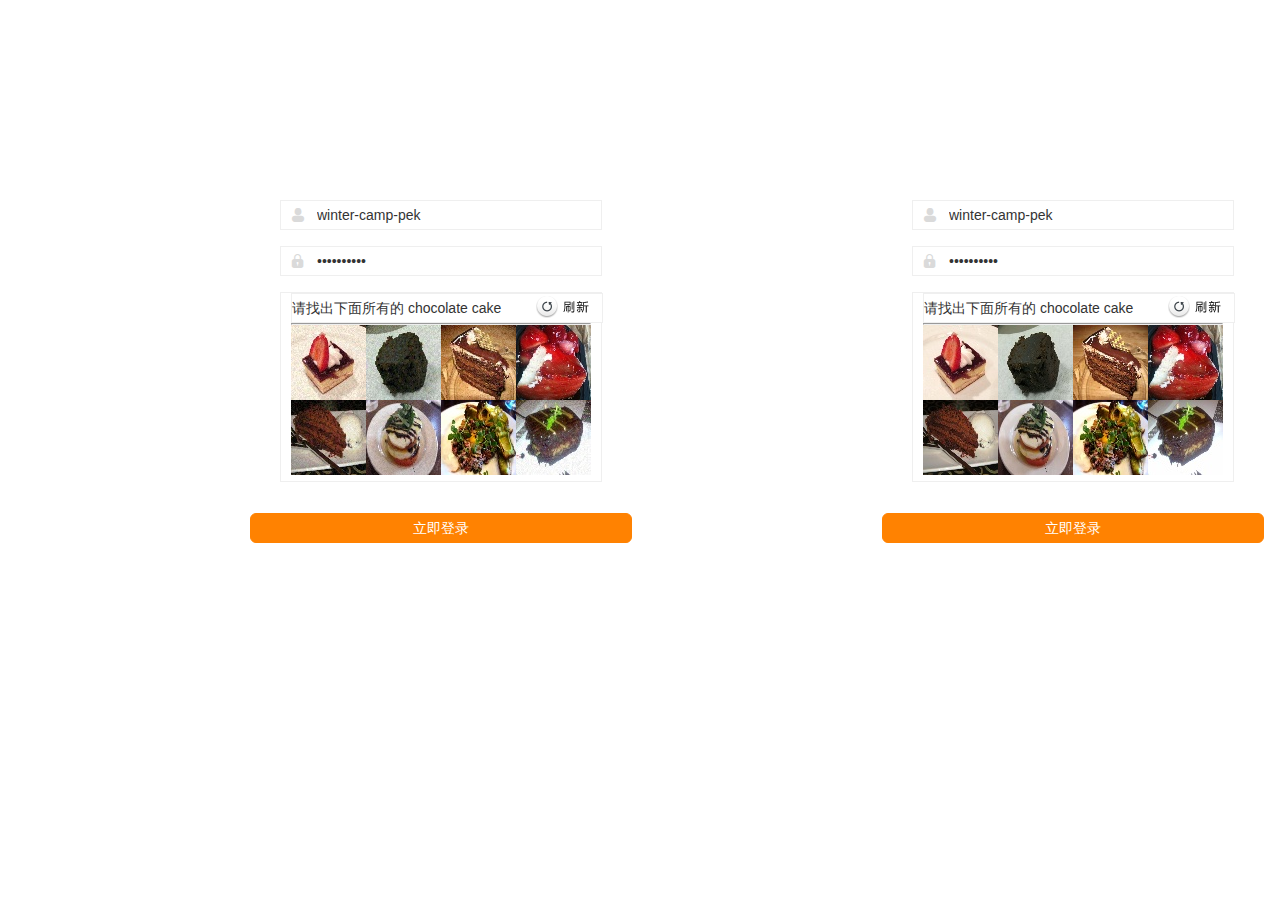
==== commit 4cef5cf3: "replace images" ====
--- a/demo.html
+++ b/demo.html
@@ -37,7 +37,7 @@
               <div class="lgcode-refresh"></div>
               <div id="J-loginImgArea" class="loginImg">
                 <div class="login-item" style="margin-bottom:8px">
-                  <p id="item2_label" type="text" class="input " style="padding-left: 0px;height:20px">请点击下图所有的apple_pie</p>
+                  <p id="item2_label" type="text" class="input " style="padding-left: 0px;height:20px">请点击下图所有的chocolate cake</p>
                   <hr />
 
                   <div class="pic" id="img">
@@ -124,7 +124,7 @@
               <div class="lgcode-refresh"></div>
               <div id="J-loginImgArea2" class="loginImg">
                 <div class="login-item" style="margin-bottom:8px">
-                  <p id="item1_label" type="text" class="input " style="padding-left: 0px;height:20px">请点击下图所有的apple_pie</p>
+                  <p id="item1_label" type="text" class="input " style="padding-left: 0px;height:20px">请点击下图所有的chocolate cake</p>
                   <hr />
 
                   <div class="pic" id="img">
@@ -284,11 +284,11 @@
         ["47r.jpg", "45r.jpg", "46r.jpg", "44r.jpg", "43r.jpg", "40r.jpg", "41r.jpg", "42r.jpg"]
       ];
 
-      var item_label = ["chocolate_cake", 
-                        "baklava", 
-                        "chocolate_cake", 
-                        "beet_salad", 
-                        "beignets"];
+      var item_label = ["chocolate cake", 
+                        "baklava(果仁蜜饼)", 
+                        "chocolate cake", 
+                        "beet salad(甜菜沙拉)", 
+                        "beignets(贝涅饼)"];
 
       var if_left_selected = [
         [1, 0, 1, 0, 1, 0, 0, 1],
@@ -353,7 +353,7 @@
         if (step_cnt >= 11) {
           step_cnt = 0;
           epoch_cnt++;
-          if (epoch_cnt >= 5) location.reload();
+          if (epoch_cnt >= 5) epoch_cnt = 0; //location.reload();
         }
         setTimeout("next_step()", 1000);
       }
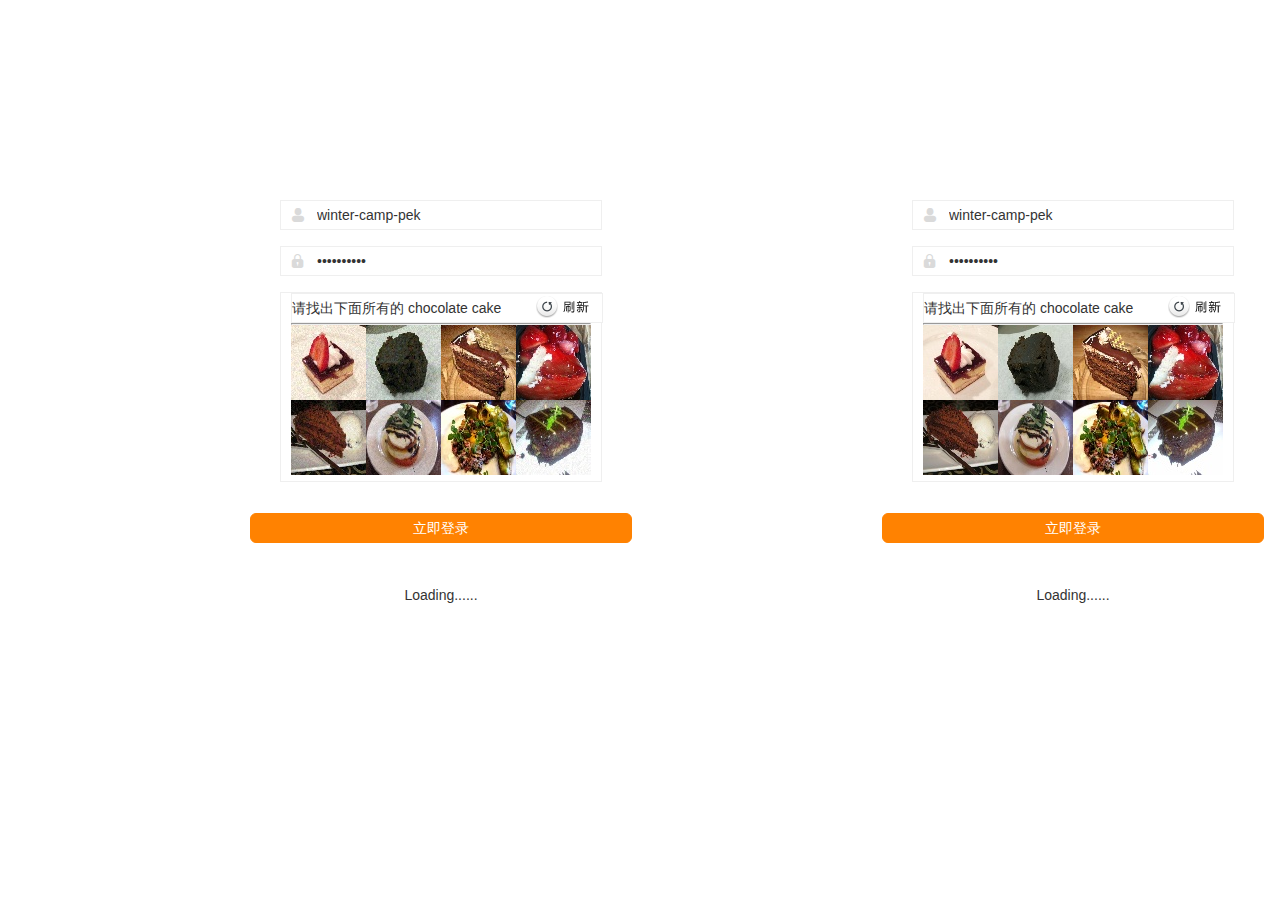
==== commit bdad180d: "replace" ====
--- a/demo.html
+++ b/demo.html
@@ -102,6 +102,15 @@
         <div class="login-btn">
           <a id="J-login" href="javascript:;" class="btn btn-primary form-block">立即登录</a>
         </div>
+        <br/>
+        <br/>
+        <div class="login-btn">
+            <p id="show_result1" style="text-align:center">Loading......</p>
+            <!--
+            <a id="J-login" href="javascript:;" class="btn btn-primary form-block" 
+            style="background-color: #FFFFFF; border-color: #FFFFFF; width:300px">立即登录</a>
+            -->
+          </div>
 
       </div>
 
@@ -189,6 +198,15 @@
         <div class="login-btn">
           <a id="J-login2" href="javascript:;" class="btn btn-primary form-block">立即登录</a>
         </div>
+        <br/>
+        <br/>
+        <div class="login-btn">
+            <p id="show_result2" style="text-align:center">Loading......</p>
+            <!--
+            <a id="J-login" href="javascript:;" class="btn btn-primary form-block" 
+            style="background-color: #FFFFFF; border-color: #FFFFFF; width:300px">立即登录</a>
+            -->
+          </div>
 
       </div>
 
@@ -304,6 +322,41 @@
         [1, 1, 0, 1, 0, 0, 1, 0],
         [1, 0, 0, 0, 0, 1, 1, 1],
         [0, 0, 0, 0, 1, 1, 1, 1]
+      ];
+
+      results2 = [
+        ["92.2% cheese cake", "83.9% chocolate cake", "87.6% chocolate cake", "92.5% cheese cake", 
+        "95.2% chocolate cake", "91.8% beef tartare", "93.4% cheese cake", "95.9% chocolate cake"],
+
+        ["90.5% baklava", "88.8% baklava", "89.9% cannoli", "95.3% baklava", 
+        "85.0% baklava", "93.9% apple pie", "91.2% cannoli", "90.2% bread pudding"],
+
+        ["95.9% chocolate cake", "98.6% chocolate cake", "74.2% cheese cake", "92.3% chocolate cake", 
+        "76.8% cheese cake", "95.6% cheese cake", "93.2% chocolate cake", "90.1% cheese plate"],
+
+        ["97.8% beet salad", "86.7% caesar salad", "93.2% chocolate cake", "92.6% beef carpaccio", 
+        "90.2% beef carpaccio", "98.3% beet salad", "96.3% beet salad", "88.9% beet salad"],
+
+        ["85.6% bread pudding", "53.4% apple pie", "92.8% cannoli", "90.1% cannoli", 
+        "90.9% beignets", "92.9% beignets", "87.5% beignets", "89.2% beignets"]
+      ];
+
+
+      results1 = [
+        ["98.2% chocolate cake", "96.4% baklava", "68.0% chocolate cake", "63.7% cheese cake", 
+        "90.0% chocolate cake", "59.6% beef tartare", "89.3% caesar salad", "82.7% chocolate cake"],
+
+        ["97.7% ceviche", "71.5% baklava", "95.9% ceviche", "97.5% bruschetta", 
+        "99.0% caesar salad", "90.5% baklava", "78.2% cannoli", "67.7% bread pudding"],
+
+        ["96.9% cheesecake", "90.3% chocolate cake", "86.0% chocolate cake", "85.0% chocolate cake", 
+        "89.3% chocolate cake", "89.5% chocolate cake", "95.5% caesar", "98.6% cheese cake"],
+
+        ["90.5% beet salad", "69.7% caesar salad", "90.0% apple pie", "82.2% beet salad", 
+        "86.1% beignets", "79.0% beet salad", "87.2% caesar salad", "96.4% bibimbap"],
+
+        ["96.6% chicken wings", "83.8% beignets", "72.1% cannoli", "95.6% baklava", 
+        "99.0% apple pie", "76.0% beignets", "67.2% beignets", "84.6% carrot cake"]
       ];
 
       var init = [1, 2, 3, 4, 5, 6, 7, 8];
@@ -342,11 +395,15 @@
             imagei.className = "lgcode-active img";
             console.log(id);
           }
+          document.getElementById("show_result1").innerText =  "第" + step_cnt + "幅图片的识别结果：" + results1[epoch_cnt][step_cnt - 1];
+          document.getElementById("show_result2").innerText =  "第" + step_cnt + "幅图片的识别结果：" + results2[epoch_cnt][step_cnt - 1];
         }
         else
         {
           left_btn_onclick();
           right_btn_onclick();
+          document.getElementById("show_result1").innerText = "Loading......";
+          document.getElementById("show_result2").innerText = "Loading......";
         }
 
         step_cnt++;
